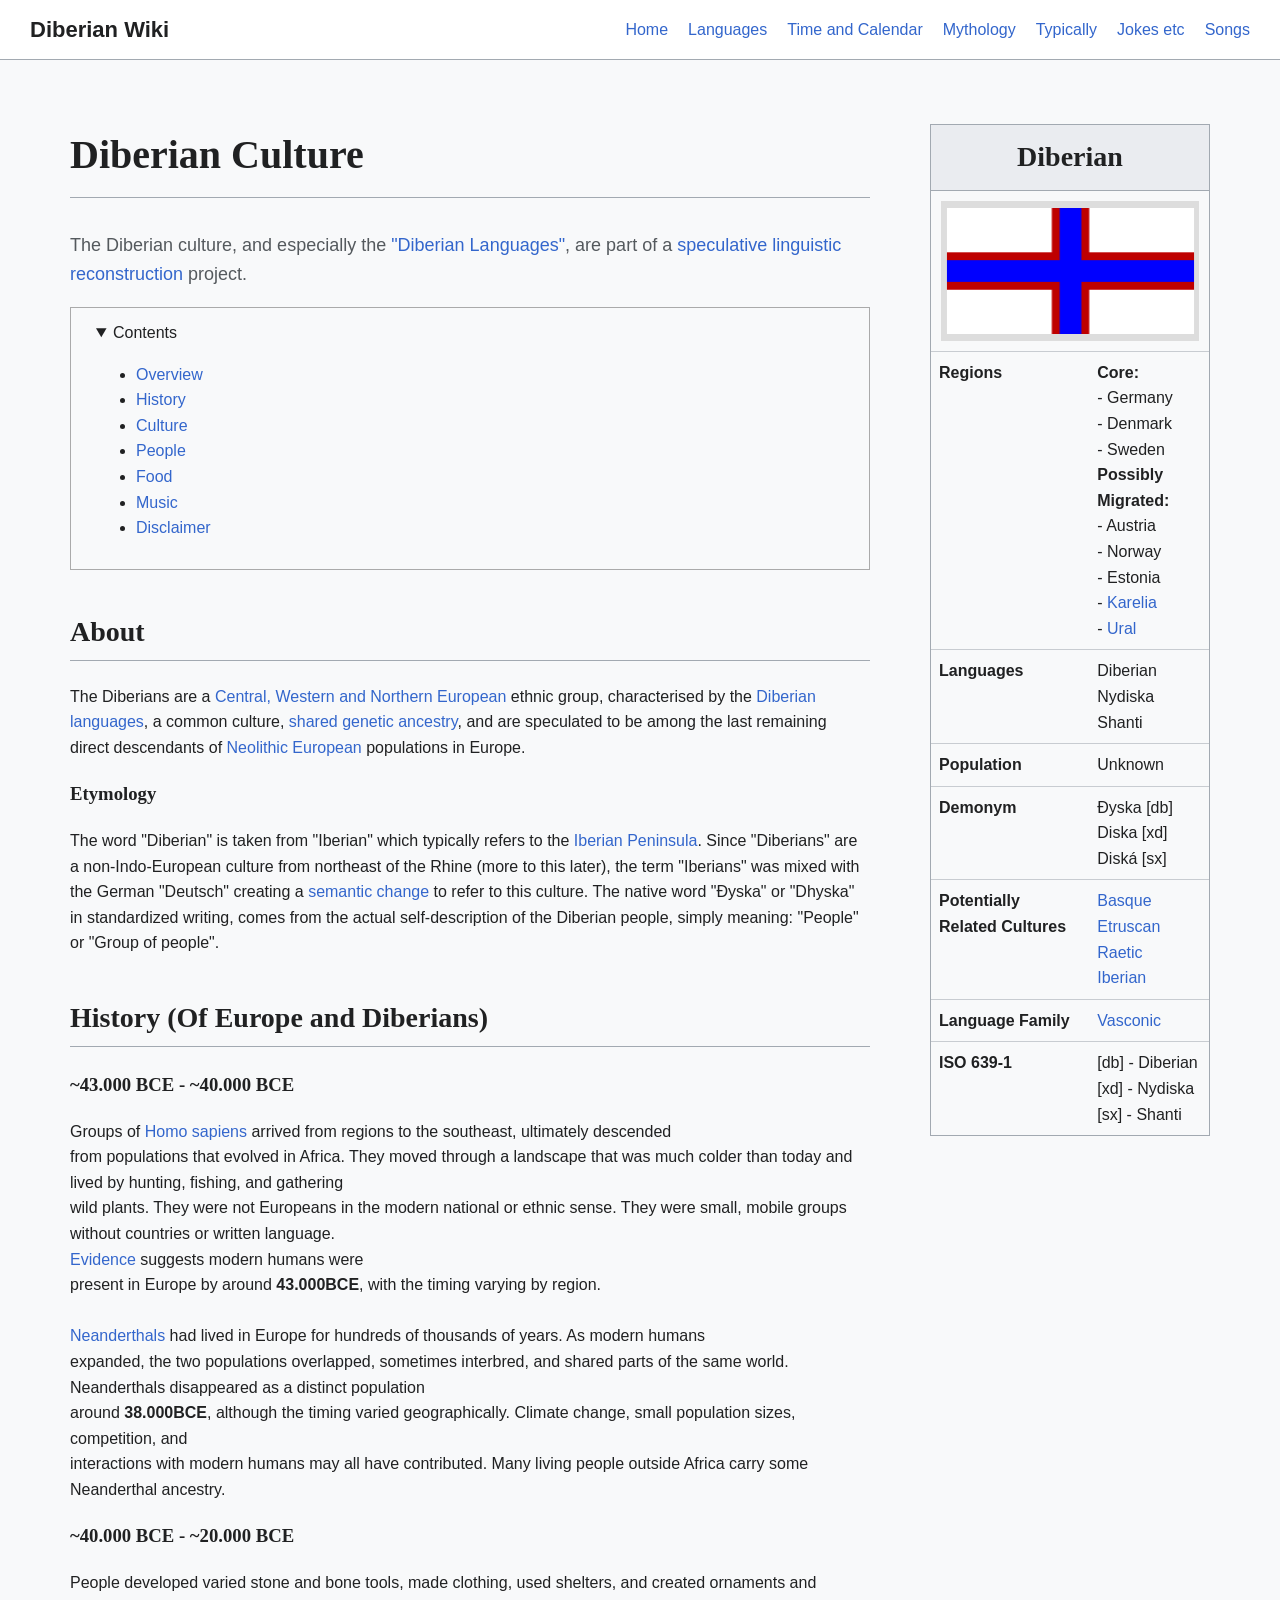
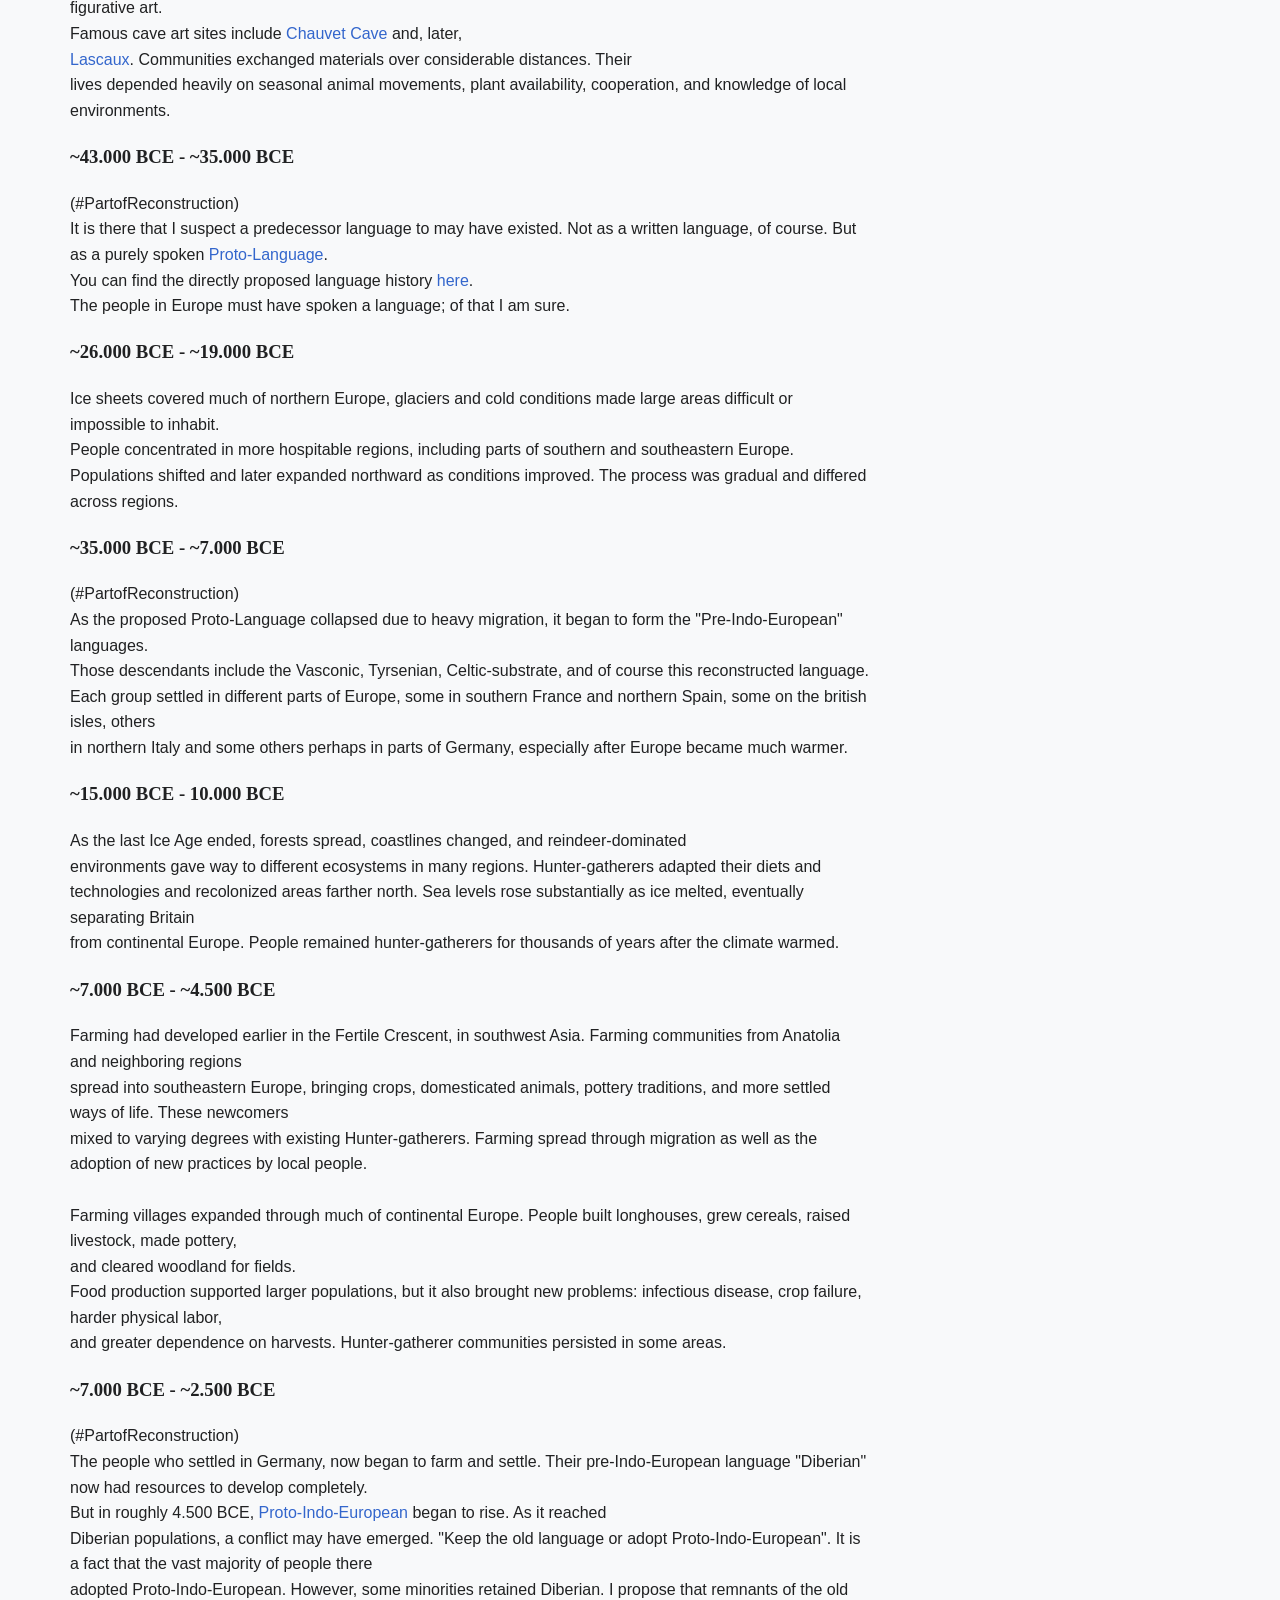
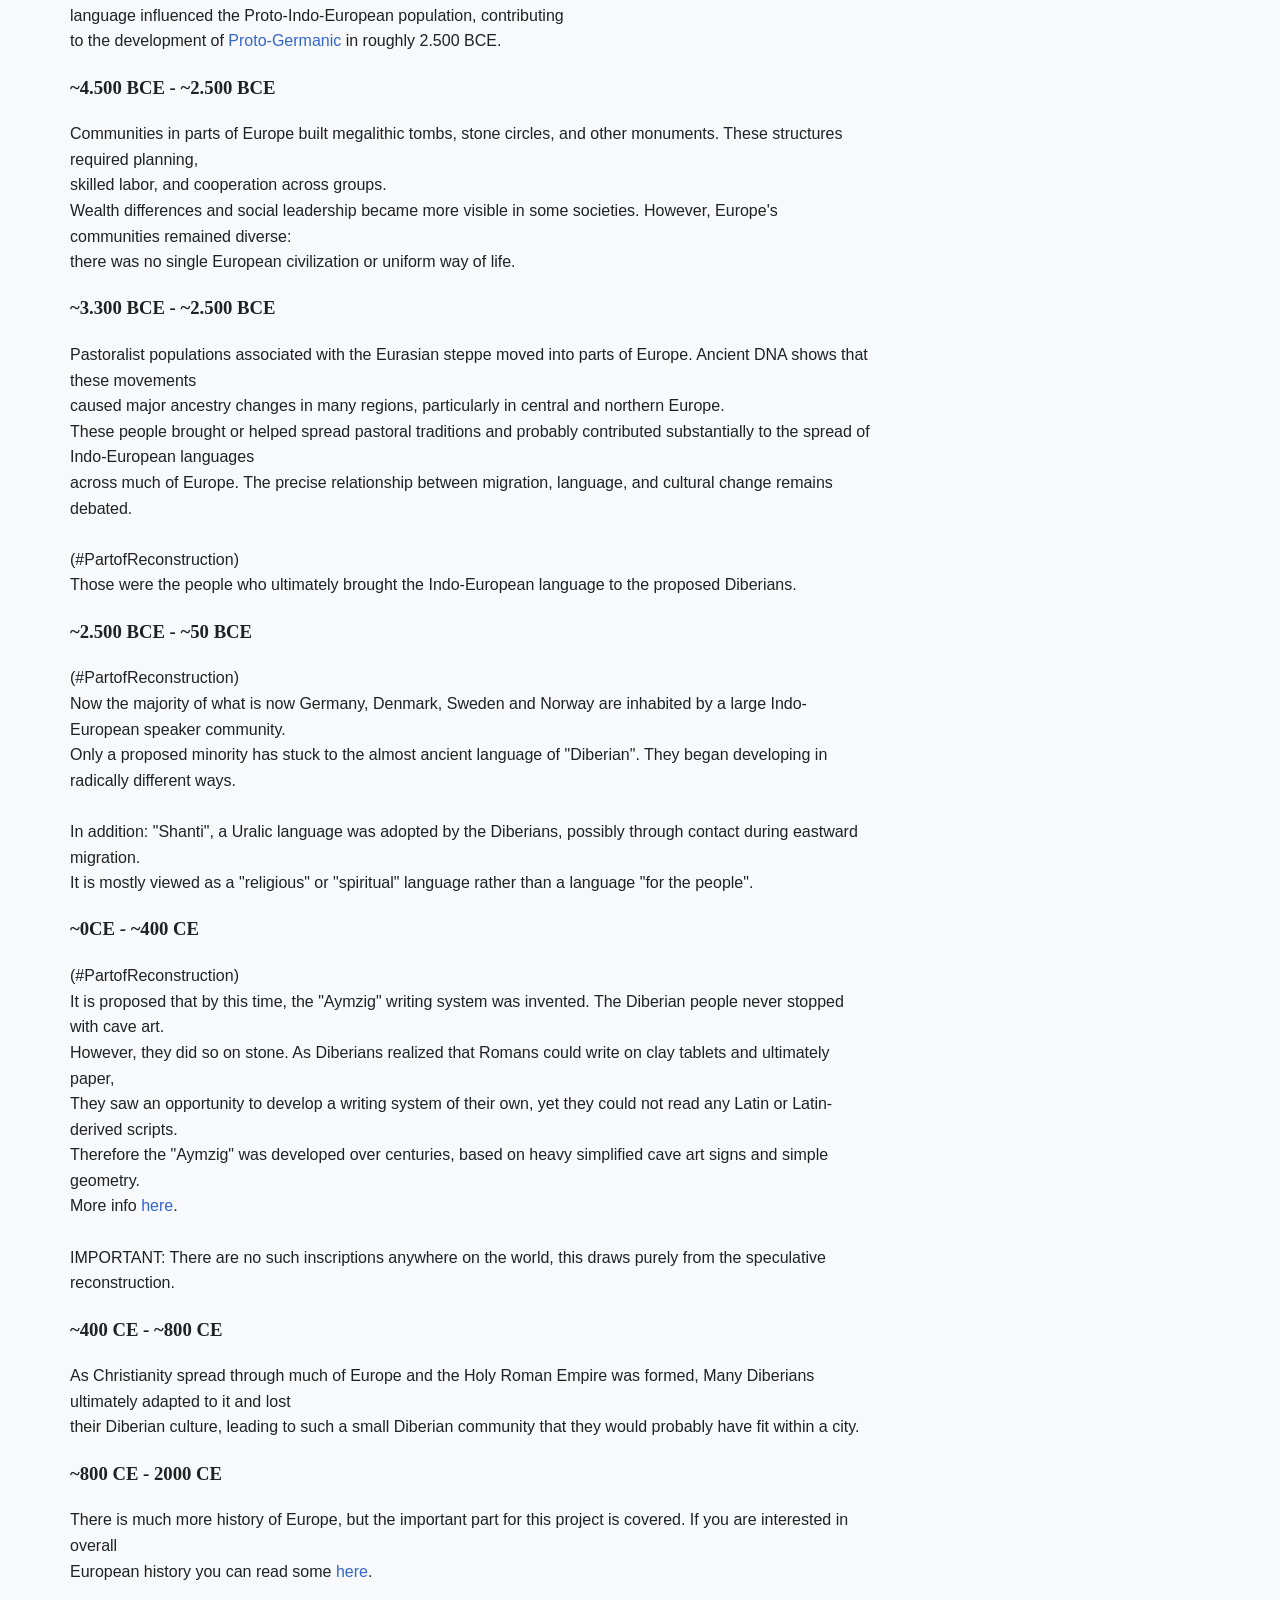
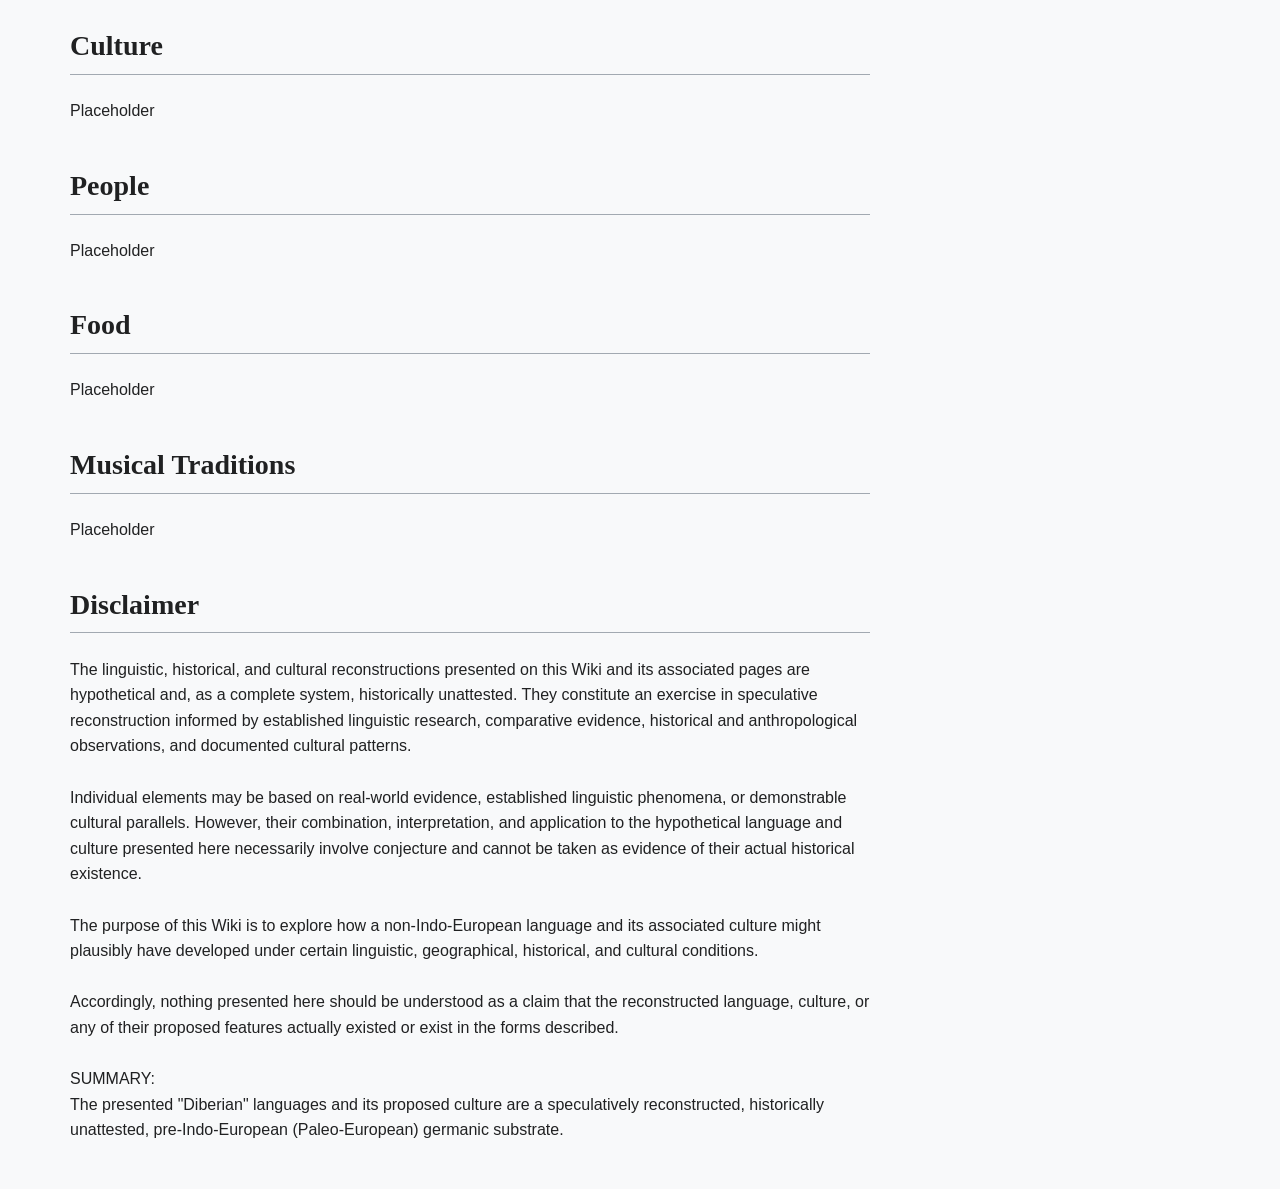
==== index.html @ 1c6b6dca "upd" ====
<!DOCTYPE html>
<html lang="en">
    <head>
        <meta charset="UTF-8"/>
        <meta name="viewport" content="width=device-width, initial-scale=1.0"/>

        <title>Diberian Culture Wiki</title>

        <link rel="stylesheet" href="index.css"/>
        <link rel="icon" href="icon.png"/>
    </head>
    <body>
        <header class="topbar">
            <div class="logo">
                Diberian Wiki
            </div>

            <nav>
                <a href="index.html">Home</a>
                <a href="languages.html">Languages</a>
                <a href="time.html">Time and Calendar</a>
                <a href="#religious">Mythology</a>
                <a href="#typically">Typically</a>
                <a href="#meme">Jokes etc</a>
                <a href="#songs">Songs</a>
            </nav>
        </header>
        <div class="layout">
            <main class="content">
                <article>
                    <h1>Diberian Culture</h1>

                    <p class="intro">
                        The Diberian culture, and especially the <a href="languages.html" target="_blank">"Diberian Languages"</a>, are part of a
                        <a href="https://en.wiktionary.org/wiki/speculative" target="_blank">speculative</a> <a href="https://en.wikipedia.org/wiki/Linguistic_reconstruction" target="_blank">linguistic reconstruction</a>
                        project.
                    </p>

                    <details open>
                        <summary>Contents</summary>

                        <ul>
                            <li><a href="#overview">Overview</a></li>
                            <li><a href="#history">History</a></li>
                            <li><a href="#cultural">Culture</a></li>
                            <li><a href="#people">People</a></li>
                            <li><a href="#food">Food</a></li>
                            <li><a href="#music">Music</a></li>
                            <li><a href="#disclaimer">Disclaimer</a></li>
                        </ul>
                    </details>

                    <section id="overview">
                        <h2>About</h2>

                        <p>
                            The Diberians are a <a href="https://en.wikipedia.org/wiki/Regions_of_Europe" target="_blank">Central, Western and Northern European</a> ethnic group, characterised by the
                            <a href="languages.html" target="_blank">Diberian languages</a>, a common culture, <a href="https://en.wikipedia.org/wiki/Genetic_genealogy" target="_blank">shared genetic ancestry</a>, and
                            are speculated to be among the last remaining direct descendants of <a href="https://en.wikipedia.org/wiki/Early_European_Farmers" target="_blank">Neolithic European</a> populations
                            in Europe.
                        </p>

                        <h3>Etymology</h3>

                        <p>
                            The word "Diberian" is taken from "Iberian" which typically refers to the <a href="https://en.wikipedia.org/wiki/Iberian_Peninsula" target="_blank">Iberian Peninsula</a>.
                            Since "Diberians" are a non-Indo-European culture from northeast of the Rhine (more to this later), the term "Iberians" was mixed with the German "Deutsch"
                            creating a <a href="https://en.wikipedia.org/wiki/Semantic_change" target="_blank">semantic change</a> to refer to this culture.
                            The native word "Ðyska" or "Dhyska" in standardized writing, comes from the actual self-description of the Diberian people,
                            simply meaning: "People" or "Group of people".
                        </p>
                    </section>

                    <section id="history">
                        <h2>History (Of Europe and Diberians)</h2>

                        <h3>~43.000 BCE - ~40.000 BCE</h3>

                        <p>
                            Groups of <a href="https://en.wikipedia.org/wiki/Human" target="_blank">Homo sapiens</a> arrived from regions to the southeast, ultimately descended<br>
                            from populations that evolved in Africa. They moved through a landscape that was much colder than today and lived by hunting, fishing, and gathering<br>
                            wild plants. They were not Europeans in the modern national or ethnic sense. They were small, mobile groups without countries or written language.<br>
                            <a href="https://www.nhm.ac.uk/discover/when-how-did-modern-humans-homo-sapiens-spread-out-of-africa.html" target="_blank">Evidence</a> suggests modern humans were<br>
                            present in Europe by around <strong>43.000BCE</strong>, with the timing varying by region.<br><br>

                            <a href="https://en.wikipedia.org/wiki/Neanderthal" target="_blank">Neanderthals</a> had lived in Europe for hundreds of thousands of years. As modern humans<br>
                            expanded, the two populations overlapped, sometimes interbred, and shared parts of the same world. Neanderthals disappeared as a distinct population<br>
                            around <strong>38.000BCE</strong>, although the timing varied geographically. Climate change, small population sizes, competition, and<br>
                            interactions with modern humans may all have contributed. Many living people outside Africa carry some Neanderthal ancestry.
                        </p>

                        <h3>~40.000 BCE - ~20.000 BCE</h3>

                        <p>
                            People developed varied stone and bone tools, made clothing, used shelters, and created ornaments and figurative art.<br>
                            Famous cave art sites include <a href="https://en.wikipedia.org/wiki/Chauvet_Cave" target="_blank">Chauvet Cave</a> and, later,<br>
                            <a href="https://en.wikipedia.org/wiki/Lascaux" target="_blank">Lascaux</a>. Communities exchanged materials over considerable distances. Their<br>
                            lives depended heavily on seasonal animal movements, plant availability, cooperation, and knowledge of local environments.
                        </p>

                        <h3>~43.000 BCE - ~35.000 BCE</h3>

                        <p>
                            (#PartofReconstruction)<br>
                            It is there that I suspect a predecessor language to may have existed. Not as a written language, of course. But as a purely spoken <a href="https://en.wikipedia.org/wiki/Proto-language" target="_blank">Proto-Language</a>.<br>
                            You can find the directly proposed language history <a href="languages.html">here</a>.<br>
                            The people in Europe must have spoken a language; of that I am sure.
                        </p>

                        <h3>~26.000 BCE - ~19.000 BCE</h3>

                        <p>
                            Ice sheets covered much of northern Europe, glaciers and cold conditions made large areas difficult or impossible to inhabit.<br>
                            People concentrated in more hospitable regions, including parts of southern and southeastern Europe.<br>
                            Populations shifted and later expanded northward as conditions improved. The process was gradual and differed across regions.
                        </p>

                        <h3>~35.000 BCE - ~7.000 BCE</h3>

                        <p>
                            (#PartofReconstruction)<br>
                            As the proposed Proto-Language collapsed due to heavy migration, it began to form the "Pre-Indo-European" languages.<br>
                            Those descendants include the Vasconic, Tyrsenian, Celtic-substrate, and of course this reconstructed language.<br>
                            Each group settled in different parts of Europe, some in southern France and northern Spain, some on the british isles, others<br>
                            in northern Italy and some others perhaps in parts of Germany, especially after Europe became much warmer.
                        </p>

                        <h3>~15.000 BCE - 10.000 BCE</h3>

                        <p>
                            As the last Ice Age ended, forests spread, coastlines changed, and reindeer-dominated<br>
                            environments gave way to different ecosystems in many regions. Hunter-gatherers adapted their diets and<br>
                            technologies and recolonized areas farther north. Sea levels rose substantially as ice melted, eventually separating Britain<br>
                            from continental Europe. People remained hunter-gatherers for thousands of years after the climate warmed.
                        </p>

                        <h3>~7.000 BCE - ~4.500 BCE</h3>

                        <p>
                            Farming had developed earlier in the Fertile Crescent, in southwest Asia. Farming communities from Anatolia and neighboring regions<br>
                            spread into southeastern Europe, bringing crops, domesticated animals, pottery traditions, and more settled ways of life. These newcomers<br>
                            mixed to varying degrees with existing Hunter-gatherers. Farming spread through migration as well as the adoption of new practices by local people.<br><br>

                            Farming villages expanded through much of continental Europe. People built longhouses, grew cereals, raised livestock, made pottery,<br>
                            and cleared woodland for fields.<br>
                            Food production supported larger populations, but it also brought new problems: infectious disease, crop failure, harder physical labor,<br>
                            and greater dependence on harvests. Hunter-gatherer communities persisted in some areas.
                        </p>

                        <h3>~7.000 BCE - ~2.500 BCE</h3>

                        <p>
                            (#PartofReconstruction)<br>
                            The people who settled in Germany, now began to farm and settle. Their pre-Indo-European language "Diberian" now had resources to develop completely.<br>
                            But in roughly 4.500 BCE, <a href="https://en.wikipedia.org/wiki/Proto-Indo-European_language" target="_blank">Proto-Indo-European</a> began to rise. As it reached<br>
                            Diberian populations, a conflict may have emerged. "Keep the old language or adopt Proto-Indo-European". It is a fact that the vast majority of people there<br>
                            adopted Proto-Indo-European. However, some minorities retained Diberian. I propose that remnants of the old language influenced the Proto-Indo-European population, contributing<br>
                            to the development of <a href="https://en.wikipedia.org/wiki/Proto-Germanic_language" target="_blank">Proto-Germanic</a> in roughly 2.500 BCE.
                        </p>

                        <h3>~4.500 BCE - ~2.500 BCE</h3>

                        <p>
                            Communities in parts of Europe built megalithic tombs, stone circles, and other monuments. These structures required planning,<br>
                            skilled labor, and cooperation across groups.<br>
                            Wealth differences and social leadership became more visible in some societies. However, Europe's communities remained diverse:<br>
                            there was no single European civilization or uniform way of life.
                        </p>

                        <h3>~3.300 BCE - ~2.500 BCE</h3>

                        <p>
                            Pastoralist populations associated with the Eurasian steppe moved into parts of Europe. Ancient DNA shows that these movements<br>
                            caused major ancestry changes in many regions, particularly in central and northern Europe.<br>
                            These people brought or helped spread pastoral traditions and probably contributed substantially to the spread of Indo-European languages<br>
                            across much of Europe. The precise relationship between migration, language, and cultural change remains debated.<br><br>

                            (#PartofReconstruction)<br>
                            Those were the people who ultimately brought the Indo-European language to the proposed Diberians.
                        </p>

                        <h3>~2.500 BCE - ~50 BCE</h3>

                        <p>
                            (#PartofReconstruction)<br>
                            Now the majority of what is now Germany, Denmark, Sweden and Norway are inhabited by a large Indo-European speaker community.<br>
                            Only a proposed minority has stuck to the almost ancient language of "Diberian". They began developing in radically different ways.<br><br>

                            In addition: "Shanti", a Uralic language was adopted by the Diberians, possibly through contact during eastward migration.<br>
                            It is mostly viewed as a "religious" or "spiritual" language rather than a language "for the people".
                        </p>

                        <h3>~0CE - ~400 CE</h3>

                        <p>
                            (#PartofReconstruction)<br>
                            It is proposed that by this time, the "Aymzig" writing system was invented. The Diberian people never stopped with cave art.<br>
                            However, they did so on stone. As Diberians realized that Romans could write on clay tablets and ultimately paper,<br>
                            They saw an opportunity to develop a writing system of their own, yet they could not read any Latin or Latin-derived scripts.<br>
                            Therefore the "Aymzig" was developed over centuries, based on heavy simplified cave art signs and simple geometry.<br>
                            More info <a href="languages.html">here</a>.<br><br>

                            IMPORTANT: There are no such inscriptions anywhere on the world, this draws purely from the speculative reconstruction.
                        </p>

                        <h3>~400 CE - ~800 CE</h3>

                        <p>
                            As Christianity spread through much of Europe and the Holy Roman Empire was formed, Many Diberians ultimately adapted to it and lost<br>
                            their Diberian culture, leading to such a small Diberian community that they would probably have fit within a city.
                        </p>

                        <h3>~800 CE - 2000 CE</h3>

                        <p>
                            There is much more history of Europe, but the important part for this project is covered. If you are interested in overall<br>
                            European history you can read some <a href="https://en.wikipedia.org/wiki/History_of_Europe" target="_blank">here</a>.
                        </p>
                    </section>

                    <section id="cultural">
                        <h2>Culture</h2> <!--Explaining non-IE things-->

                        <p>
                            Placeholder
                        </p>
                    </section>

                    <section id="people">
                        <h2>People</h2>

                        <p>
                            Placeholder <!--reference typically here. like clothing and stuff of course mythology too-->
                        </p>
                    </section>

                    <section id="food">
                        <h2>Food</h2>

                        <p>
                            Placeholder
                        </p>
                    </section>

                    <section id="music">
                        <h2>Musical Traditions</h2>

                        <p>
                            Placeholder
                        </p>
                    </section>

                    <section id="disclaimer">
                        <h2>Disclaimer</h2>

                        <p>
                            The linguistic, historical, and cultural reconstructions presented on this Wiki
                            and its associated pages are hypothetical and, as a complete system, historically unattested. 
                            They constitute an exercise in speculative reconstruction informed by established linguistic research, 
                            comparative evidence, historical and anthropological observations, and documented cultural patterns.<br><br>

                            Individual elements may be based on real-world evidence, established linguistic phenomena, or demonstrable cultural parallels. 
                            However, their combination, interpretation, and application to the hypothetical language and culture presented here necessarily 
                            involve conjecture and cannot be taken as evidence of their actual historical existence.<br><br>

                            The purpose of this Wiki is to explore how a non-Indo-European language and its associated culture might plausibly have developed 
                            under certain linguistic, geographical, historical, and cultural conditions.<br><br>

                            Accordingly, nothing presented here should be understood as a claim that the reconstructed language, culture, or any of their proposed 
                            features actually existed or exist in the forms described.<br><br>

                            SUMMARY:<br>
                            The presented "Diberian" languages and its proposed culture are a speculatively reconstructed, historically unattested,
                            pre-Indo-European (Paleo-European) germanic substrate.
                        </p>
                    </section>
                </article>
            </main>

            <aside class="infobox">
                <h2>Diberian</h2>

                <div class="flag-image">
                    <img id="flag" src="Diber_unedited2.png"/>
                </div>

                <table>
                    <tr>
                        <td><strong>Regions</strong></td>
                        <td><strong>Core:</strong><br>- Germany<br>- Denmark<br>- Sweden<br><strong>Possibly Migrated:</strong><br>- Austria<br>- Norway<br>- Estonia<br>- <a href="https://en.wikipedia.org/wiki/Karelia" target="_blank">Karelia</a><br>- <a href="https://en.wikipedia.org/wiki/Ural_Mountains" target="_blank">Ural</a></td>
                    </tr>

                    <tr>
                        <td><strong>Languages</strong></td>
                        <td>Diberian<br>Nydiska<br>Shanti</td>
                    </tr>

                    <tr>
                        <td><strong>Population</strong></td>
                        <td>Unknown</td>
                    </tr>

                    <tr>
                        <td><strong>Demonym</strong></td>
                        <td>Ðyska [db]<br>Diska [xd]<br>Diská [sx]</td>
                    </tr>

                    <tr>
                        <td><strong>Potentially Related Cultures</strong></td>
                        <td><a href="https://en.wikipedia.org/wiki/Basques" target="_blank">Basque</a><br><a href="https://en.wikipedia.org/wiki/Etruscan_civilization" target="_blank">Etruscan</a><br><a href="https://en.wikipedia.org/wiki/Rhaetic" target="_blank">Raetic</a><br><a href="https://en.wikipedia.org/wiki/Iberians" target="_blank">Iberian</a></td>
                    </tr>

                    <tr>
                        <td><strong>Language Family</strong></td>
                        <td><a href="https://en.wikipedia.org/wiki/Vasconic_languages" target="_blank">Vasconic</a></td>
                    </tr>

                    <tr>
                        <td><strong>ISO 639-1</strong></td>
                        <td>[db] - Diberian<br>[xd] - Nydiska<br>[sx] - Shanti</td>
                    </tr>
                </table>
            </aside>
        </div>

        <script src="index.js"></script>
        <script>
            const topbar = document.querySelector('.topbar');
            let lastScrollY = window.scrollY;

            window.addEventListener('scroll', () => {
                const currentScrollY = window.scrollY;

                if (currentScrollY > lastScrollY && currentScrollY > 80) {
                    topbar.classList.add('hidden');
                } else {
                    topbar.classList.remove('hidden');
                }

                lastScrollY = currentScrollY;
            }, { passive: true });
        </script>
    </body>
</html>
---- index.css ----
* {
    box-sizing: border-box;
}

body {
    margin: 0;
    font-family: Arial, Helvetica, sans-serif;
    background: #f8f9fa;
    color: #202122;
    line-height: 1.6;
}

details {
    display: table;
    border: 1px solid #aaa;
    background: #f8f9fa;
    padding: 12px 25px;
    margin-bottom: 20px;
}

.topbar {
    height: 60px;
    background: #ffffff;
    border-bottom: 1px solid #a2a9b1;

    display: flex;
    align-items: center;

    padding: 0 30px;
    gap: 30px;

    position: sticky;
    top: 0;
    z-index: 100;
    transition: transform 0.3s ease;
}

.topbar.hidden {
    transform: translateY(-100%);
}

.logo {
    font-size: 22px;
    font-weight: bold;
}

nav {
    margin-left: auto;
    display: flex;
    gap: 20px;
}

* a {
    color: #3366cc;
    text-decoration: none;
    transition: color 0.3s ease, text-decoration 0.3s ease;
}

* a:hover {
    color: #1d3b76;
    text-decoration: underline;
}

.layout {
    max-width: 1200px;
    margin: auto;

    display: grid;

    grid-template-columns: minmax(400px, 1fr) 280px;

    gap: 30px;

    padding: 30px;
}

.content {
    max-width: 800px;
}

h1 {
    font-family: Georgia, serif;

    font-size: 40px;

    border-bottom: 1px solid #a2a9b1;

    padding-bottom: 10px;
}

h2 {
    font-family: Georgia, serif;

    font-size: 28px;

    border-bottom: 1px solid #a2a9b1;

    padding-bottom: 5px;

    margin-top: 40px;
}

h3 {
    font-family: Georgia, serif;
}

.intro {
    font-size: 18px;
    color: #54595d;
}

.infobox {
    border: 1px solid #a2a9b1;

    background: #f8f9fa;

    align-self: start;

    margin-top: 34px;
}

.infobox h2 {
    margin: 0;

    padding: 10px;

    text-align: center;

    background: #eaecf0;

    border-bottom: 1px solid #a2a9b1;
}

.flag-image {
    height: 140px;

    display: flex;
    align-items: center;
    justify-content: center;

    background: #ddd;

    margin: 10px;

    color: #666;
}

.infobox table {
    width: 100%;

    border-collapse: collapse;
}

.infobox td {
    padding: 8px;

    border-top: 1px solid #c8ccd1;

    vertical-align: top;
}

#flag {
    height: 180px;

    display: flex;
    align-items: center;

    scale: 0.7;
}

@media (max-width: 900px) {
    .layout {
        width: 100%;
        grid-template-columns: minmax(0, 1fr);
        padding: 20px, 16px;
        gap: 20px;
    }

    .content {
        min-width: 0;
        width: 100%;
    }

    .infobox {
        min-width: 0;
        max-width: 100%;
    }

    .topbar {
        width: 100%;
        height: auto;
        min-height: 60px;
        padding: 10px 16px;
        gap: 12px;
        flex-wrap: wrap;
    }

    .logo {
        font-size: 18px;
        flex-shrink: 0;
    }

    nav {
        margin-left: auto;
        gap: 6px;
        flex-wrap: wrap;
        justify-content: flex-end;
        min-width: 0;
    }

    nav a {
        font-size: 14px;
        padding: 5px;
    }

    h1 {
        font-size: 32px;
        overflow-wrap: anywhere;
    }

    h2 {
        font-size: 24px;
    }
}
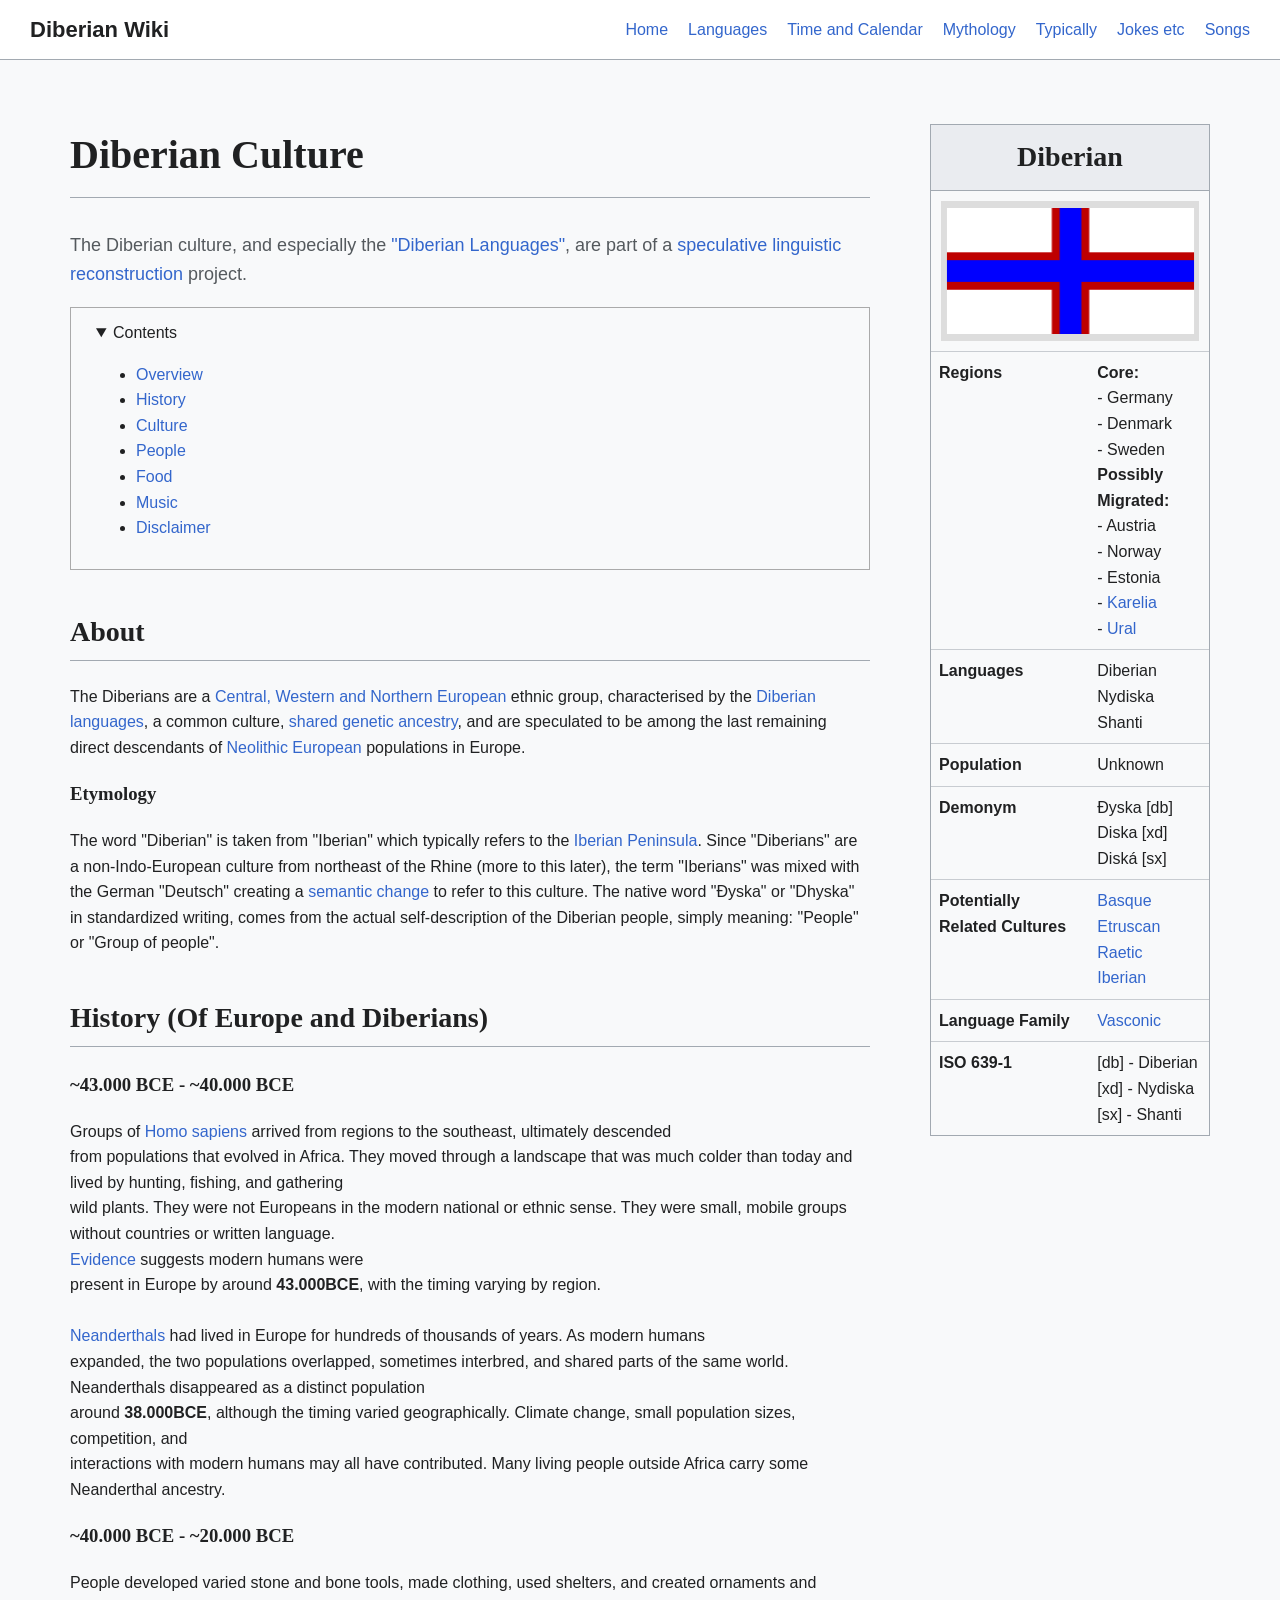
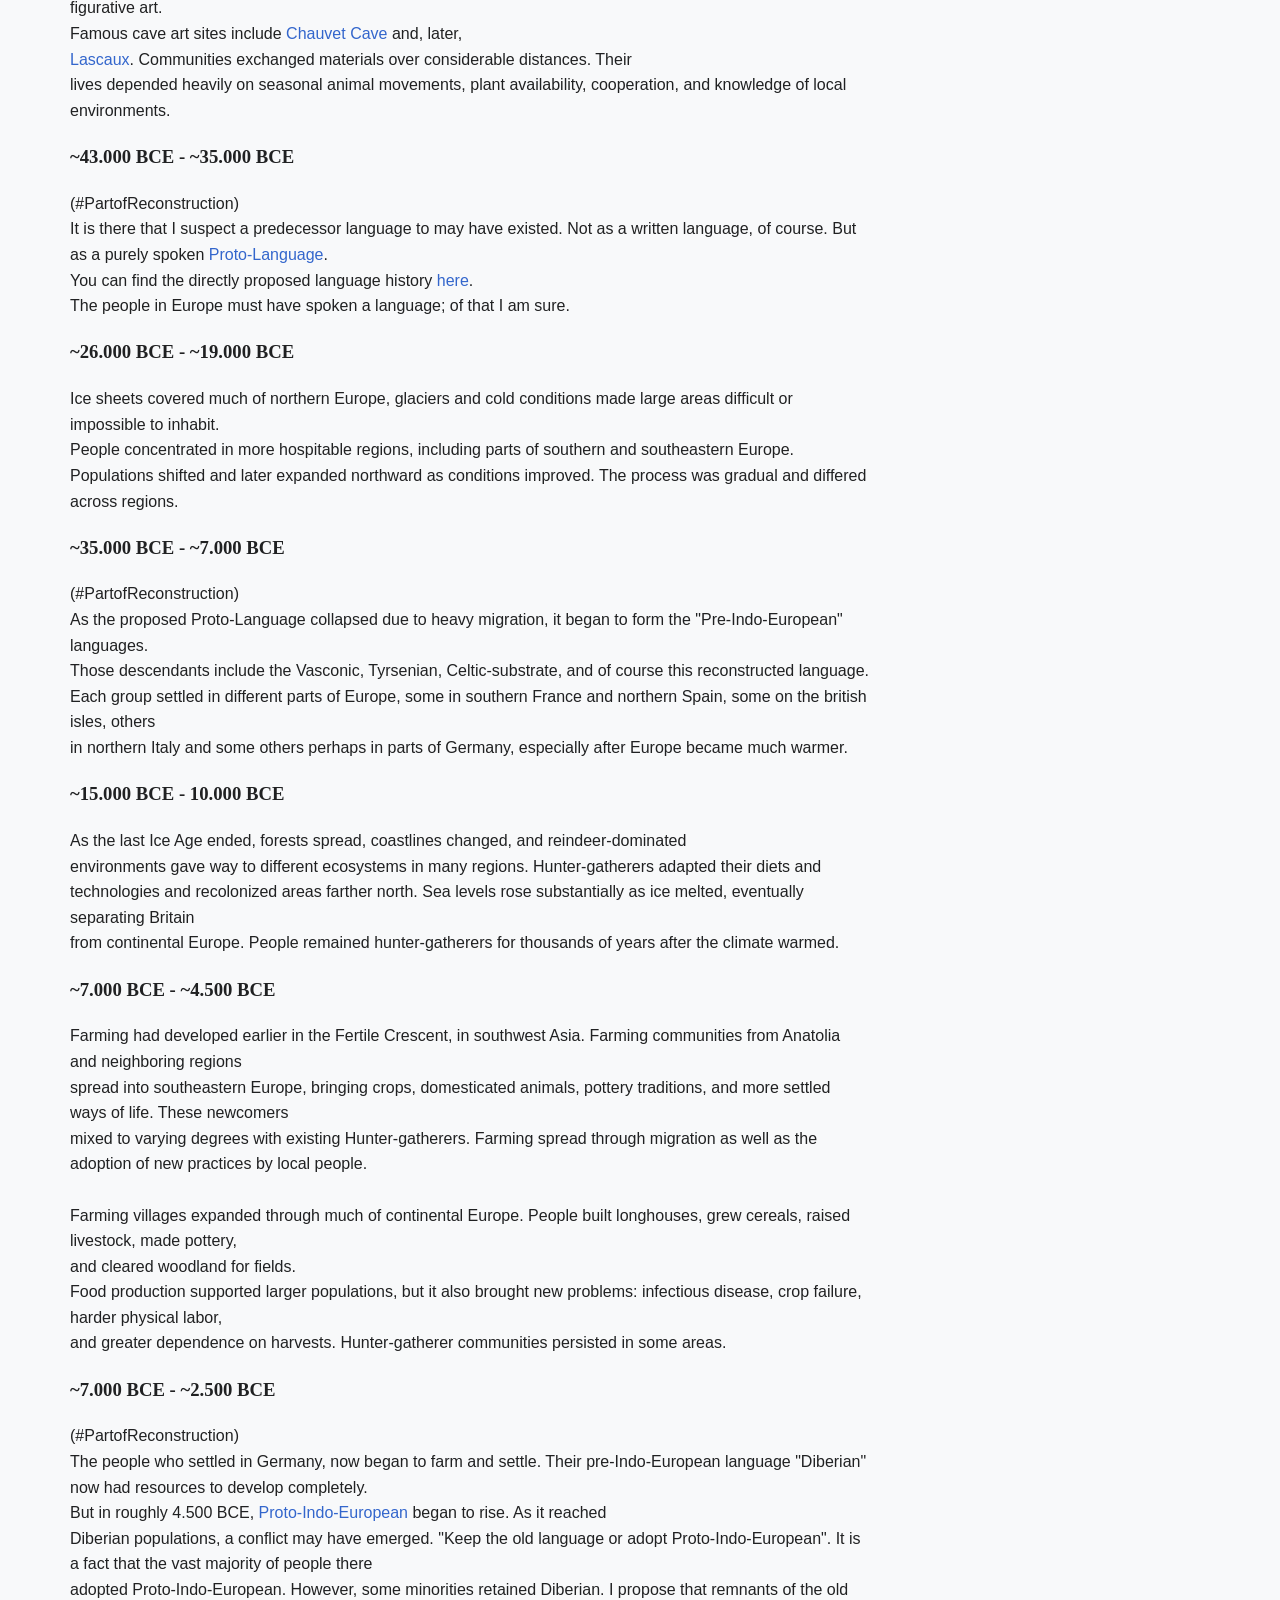
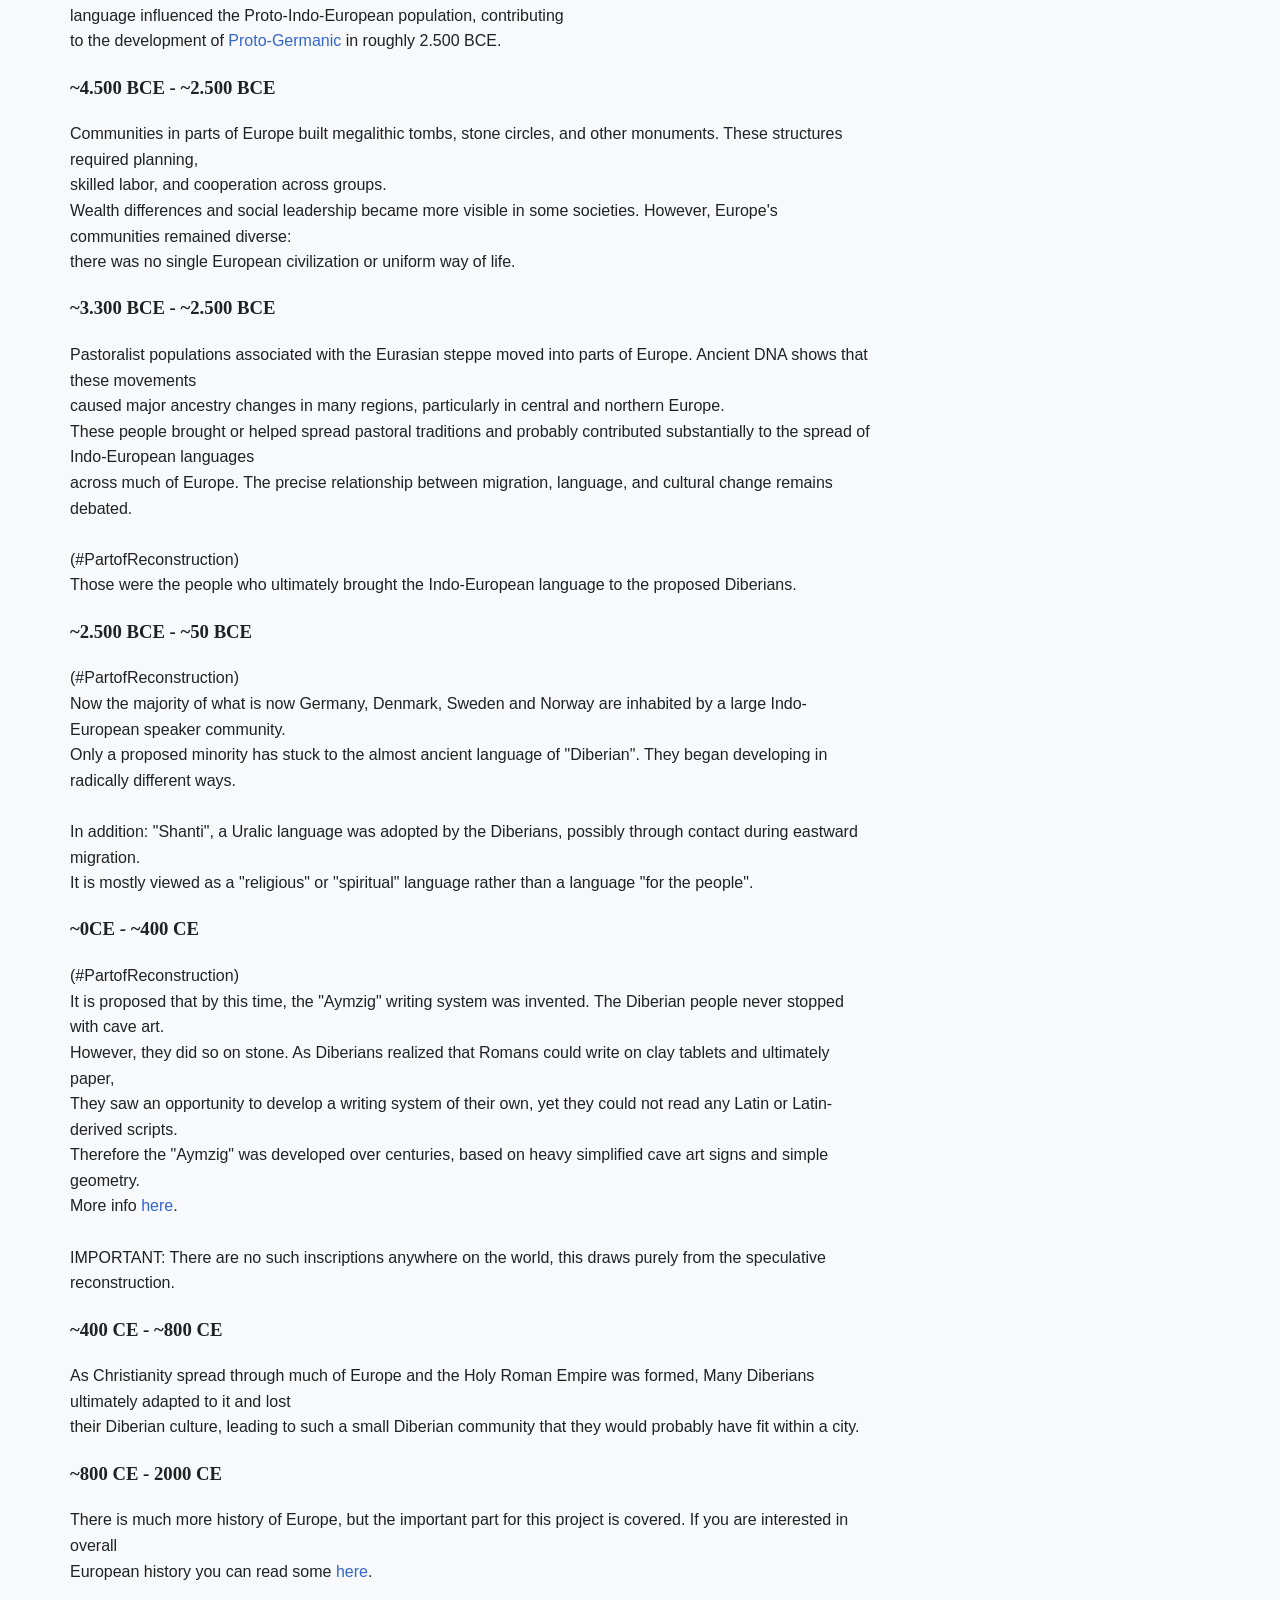
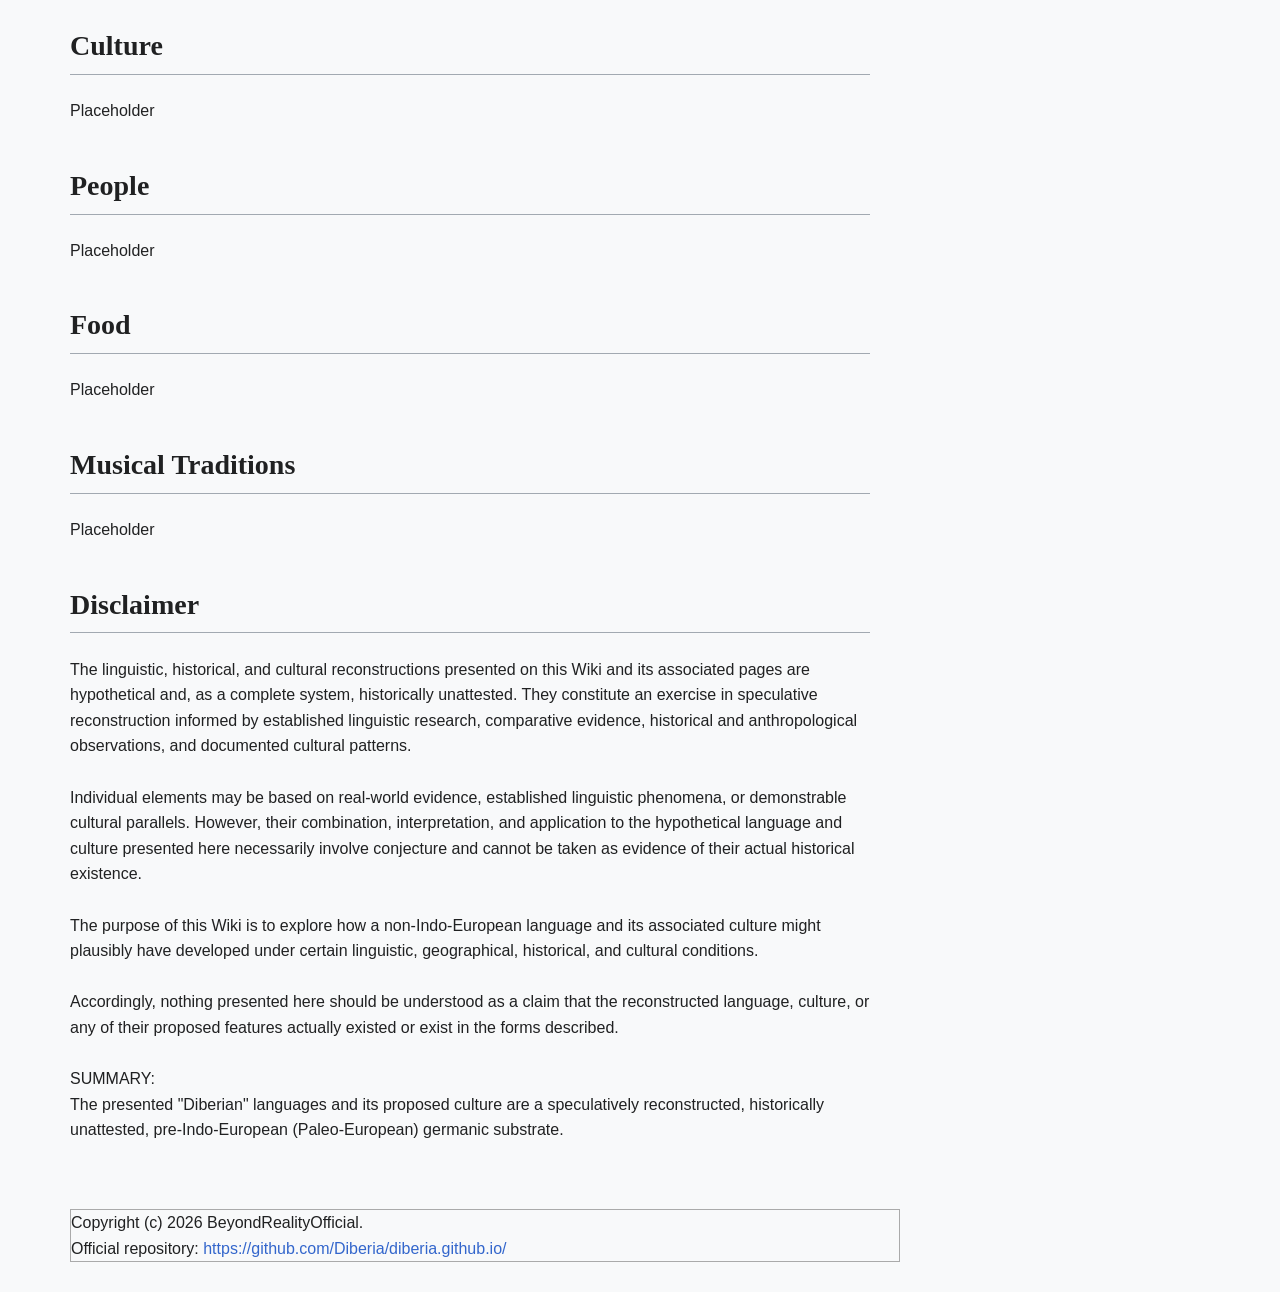
==== commit 2dfb0254: "upd" ====
--- a/index.html
+++ b/index.html
@@ -321,6 +321,11 @@
                     </tr>
                 </table>
             </aside>
+
+            <footer class="copyrightstuff">
+                Copyright (c) 2026 BeyondRealityOfficial.<br>
+                Official repository: <a href="https://github.com/Diberia/diberia.github.io/">https://github.com/Diberia/diberia.github.io/</a>
+            </footer>
         </div>
 
         <script src="index.js"></script>
--- a/index.css
+++ b/index.css
@@ -16,6 +16,13 @@
     background: #f8f9fa;
     padding: 12px 25px;
     margin-bottom: 20px;
+}
+
+.copyrightstuff {
+    display: block;
+    align-items: center;
+    margin-top: 20px;
+    border: 1px solid #aaa;
 }
 
 .topbar {
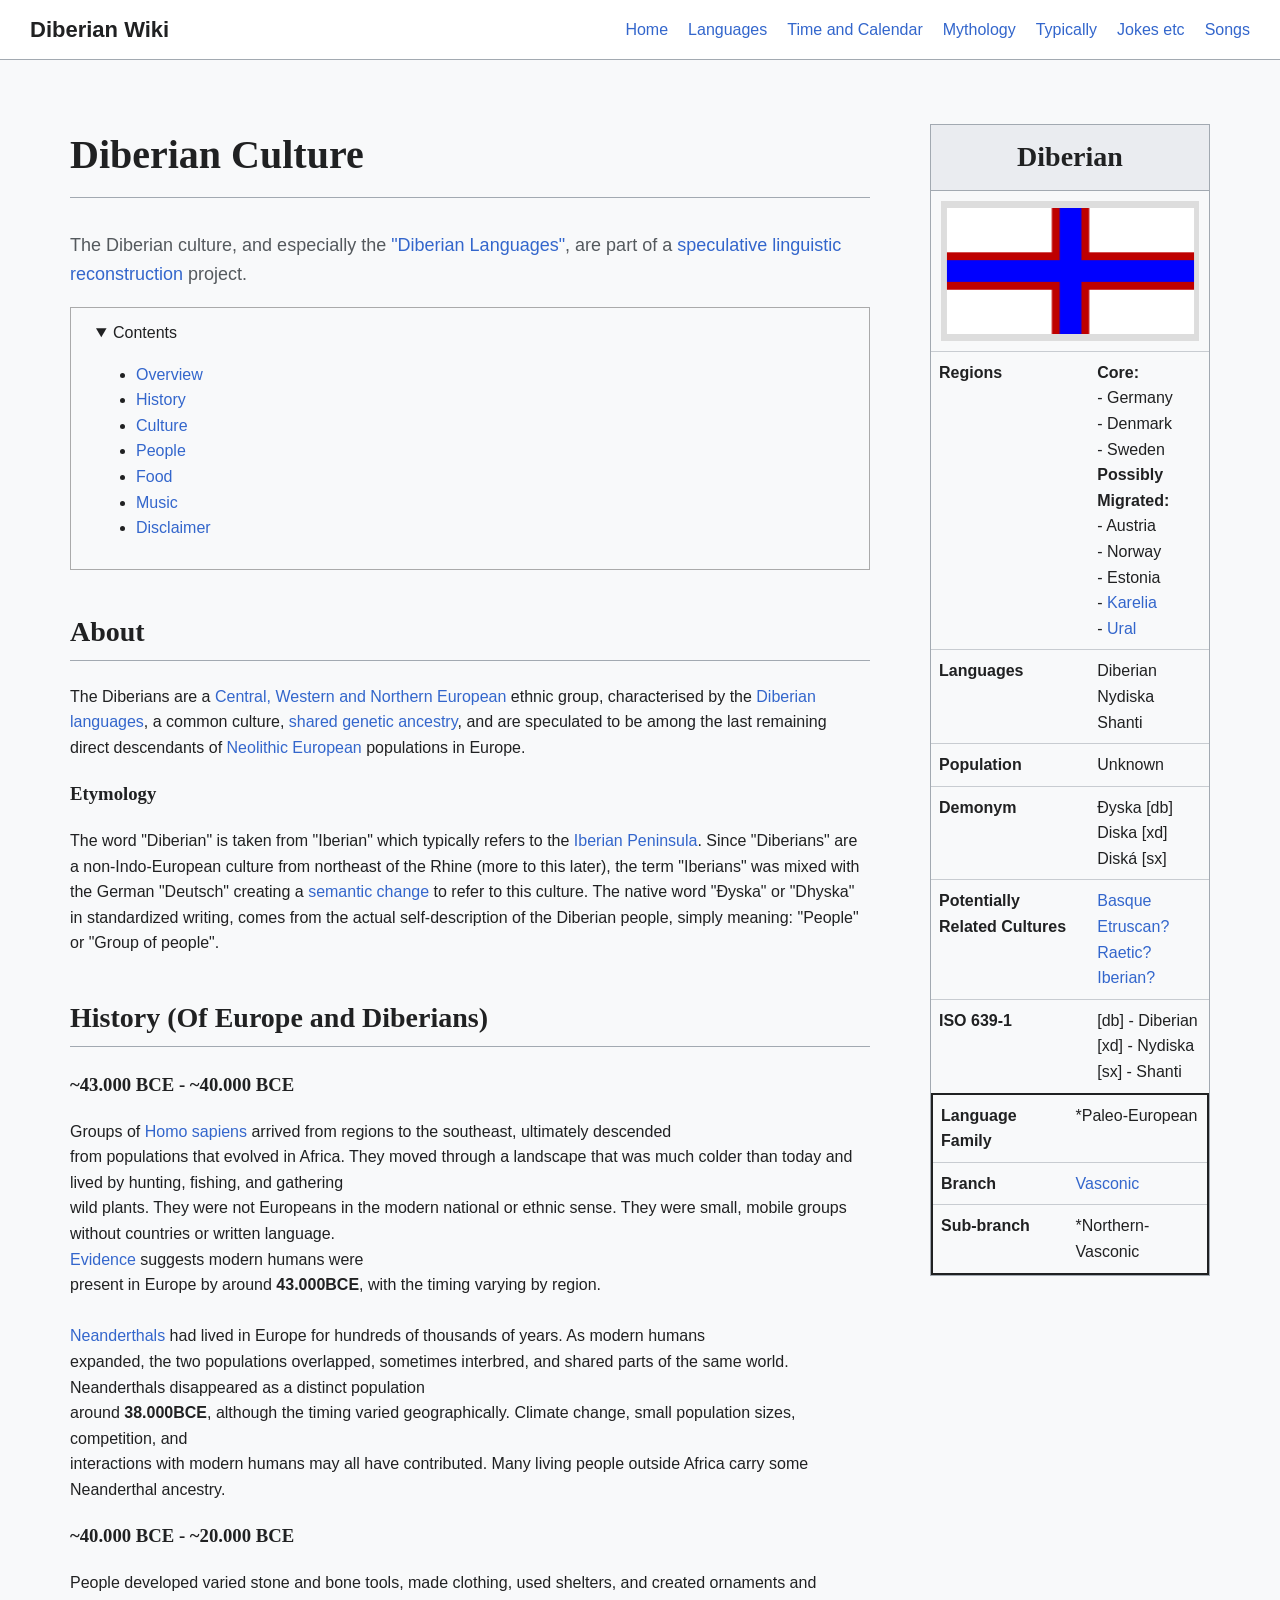
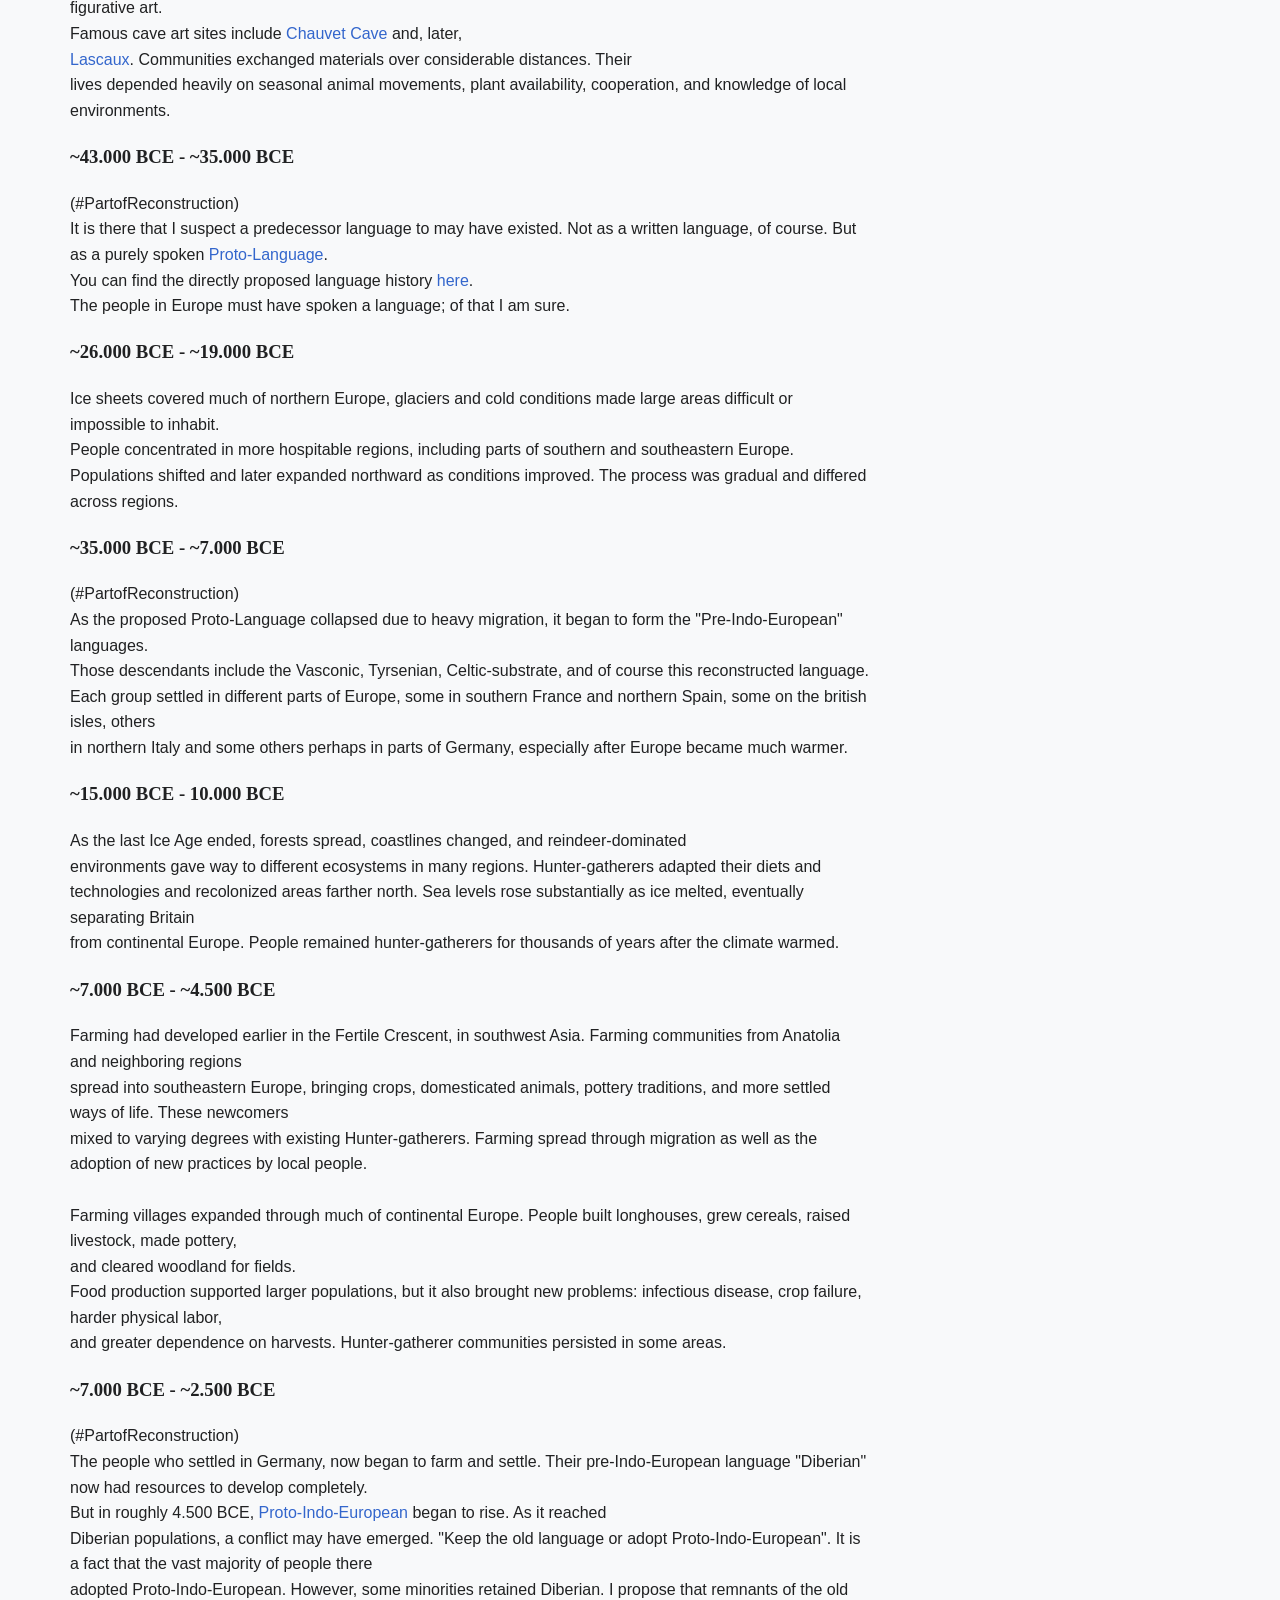
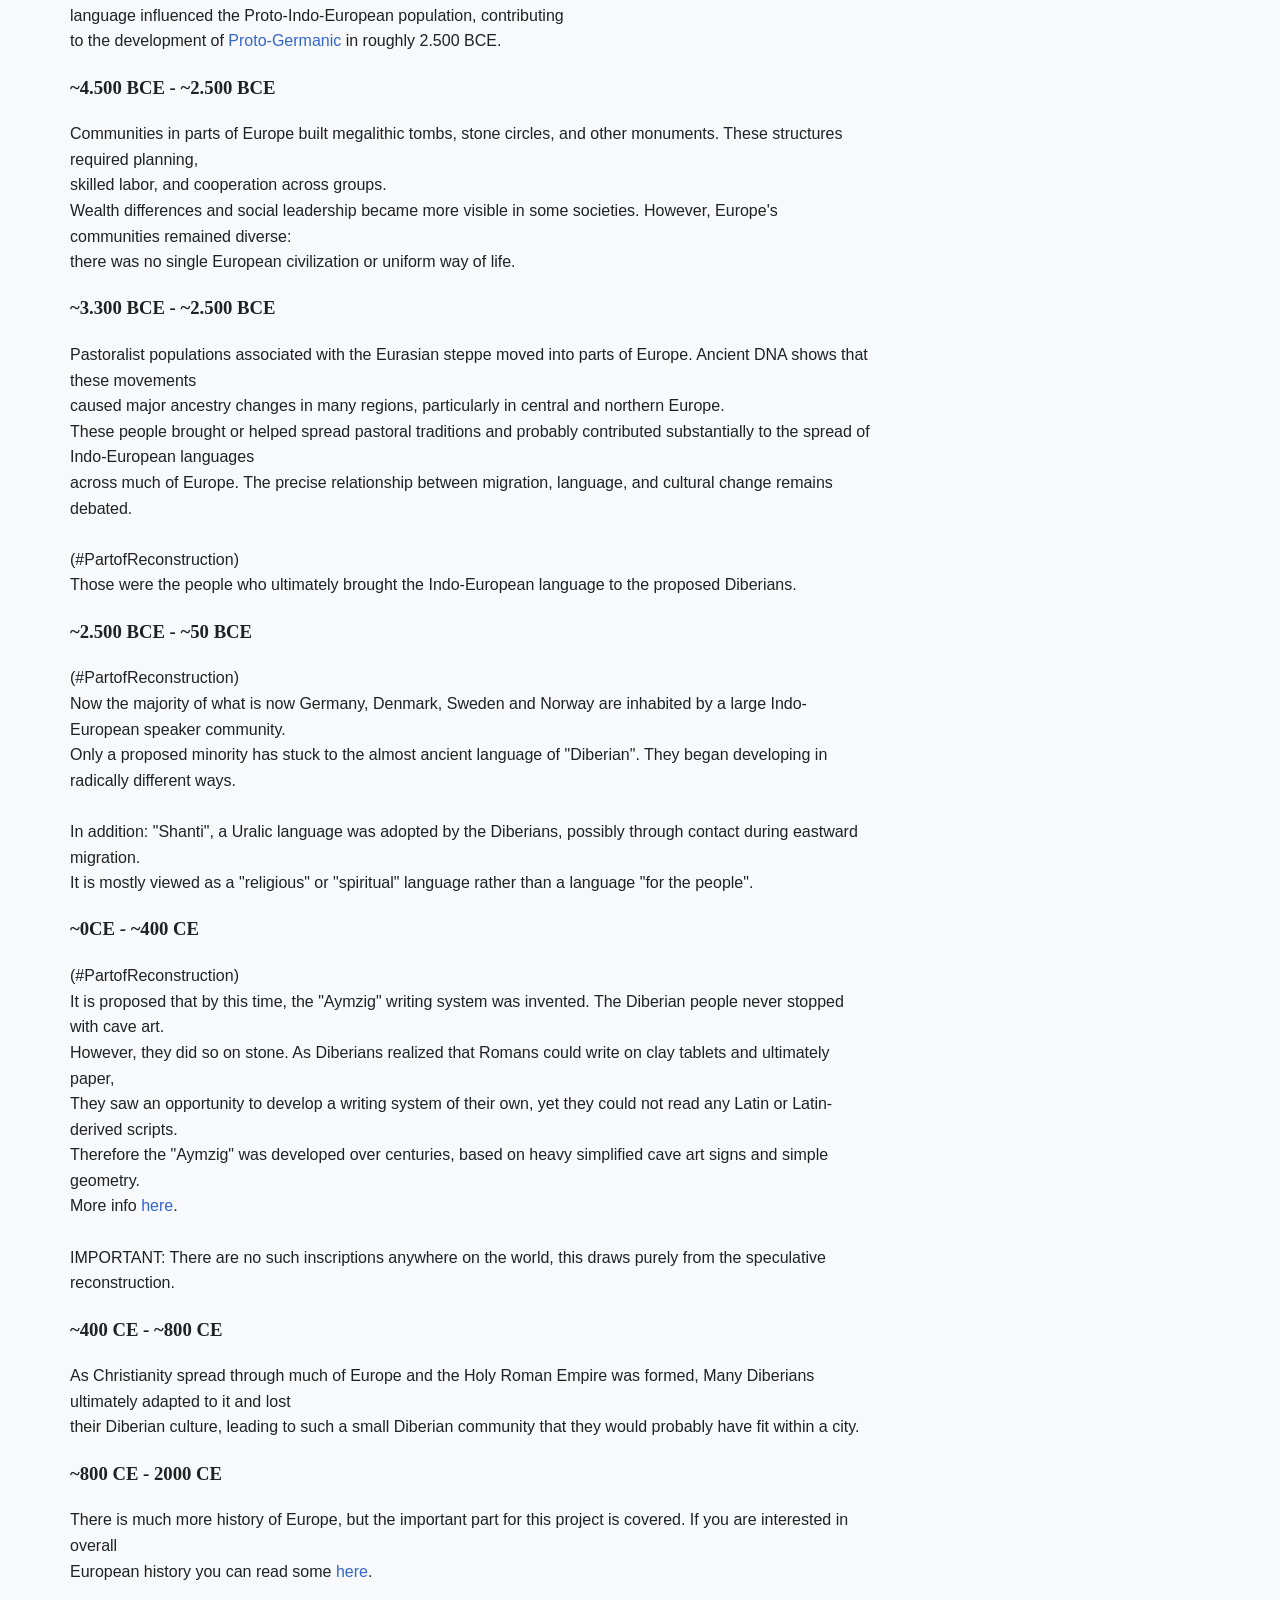
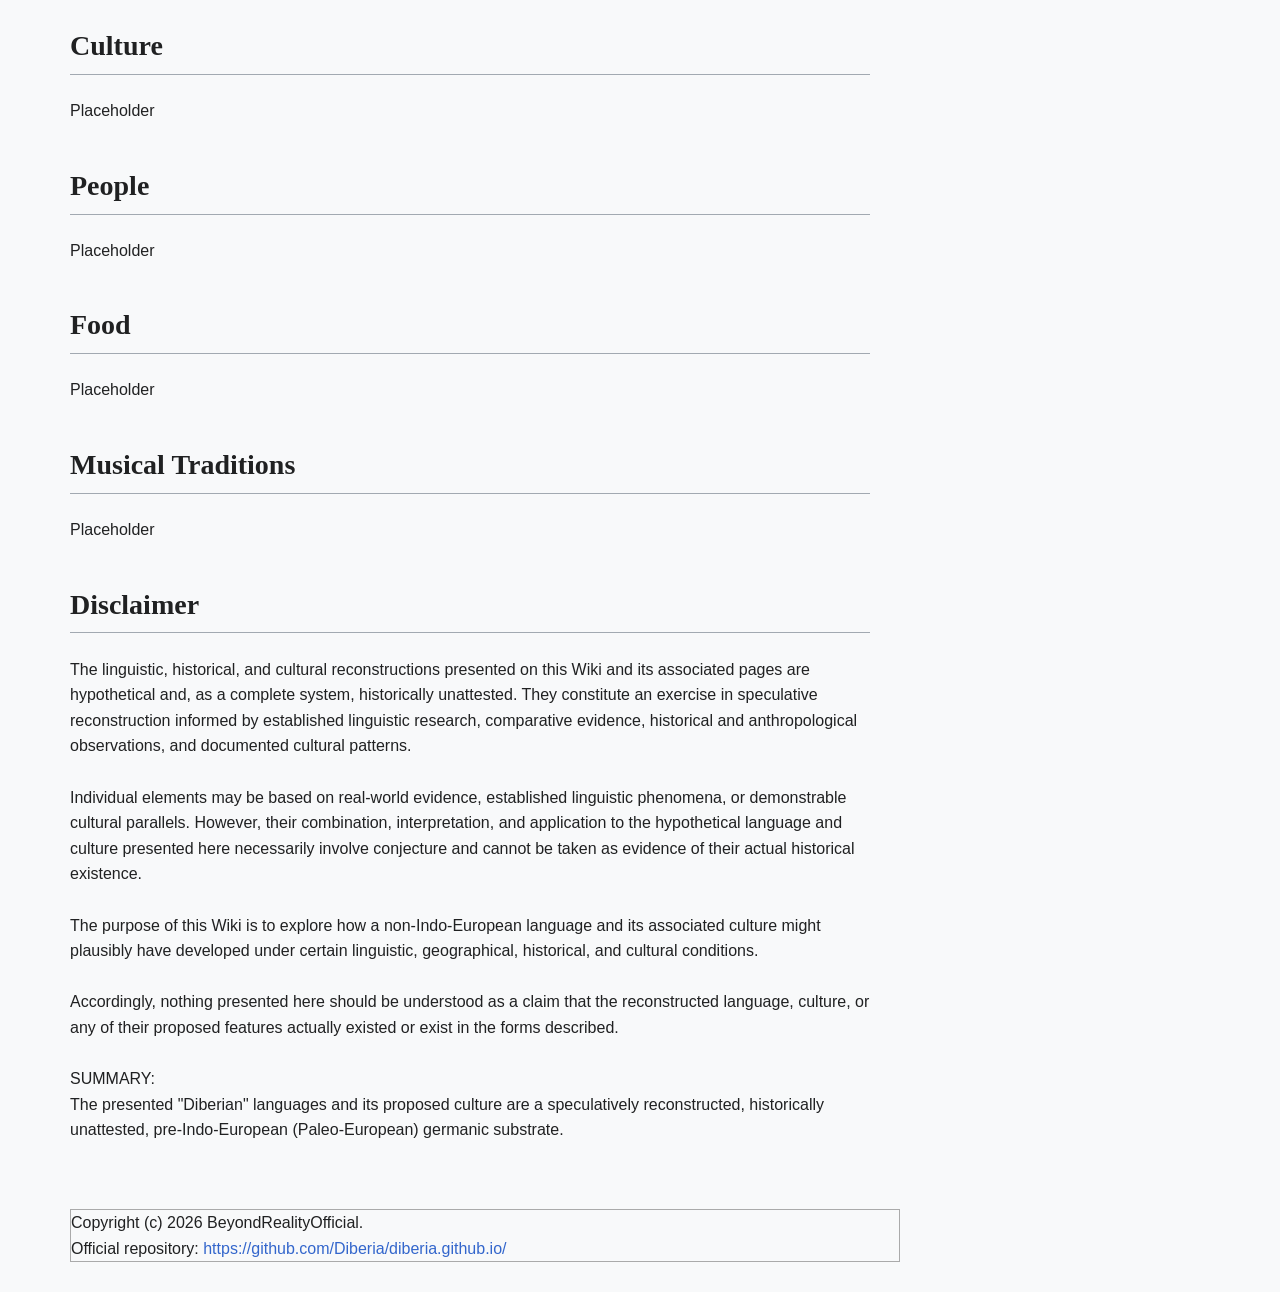
==== commit ee9b8424: "upd" ====
--- a/index.html
+++ b/index.html
@@ -307,17 +307,27 @@
 
                     <tr>
                         <td><strong>Potentially Related Cultures</strong></td>
-                        <td><a href="https://en.wikipedia.org/wiki/Basques" target="_blank">Basque</a><br><a href="https://en.wikipedia.org/wiki/Etruscan_civilization" target="_blank">Etruscan</a><br><a href="https://en.wikipedia.org/wiki/Rhaetic" target="_blank">Raetic</a><br><a href="https://en.wikipedia.org/wiki/Iberians" target="_blank">Iberian</a></td>
-                    </tr>
-
-                    <tr>
-                        <td><strong>Language Family</strong></td>
-                        <td><a href="https://en.wikipedia.org/wiki/Vasconic_languages" target="_blank">Vasconic</a></td>
+                        <td><a href="https://en.wikipedia.org/wiki/Basques" target="_blank">Basque</a><br><a href="https://en.wikipedia.org/wiki/Etruscan_civilization" target="_blank">Etruscan?</a><br><a href="https://en.wikipedia.org/wiki/Rhaetic" target="_blank">Raetic?</a><br><a href="https://en.wikipedia.org/wiki/Iberians" target="_blank">Iberian?</a></td>
                     </tr>
 
                     <tr>
                         <td><strong>ISO 639-1</strong></td>
                         <td>[db] - Diberian<br>[xd] - Nydiska<br>[sx] - Shanti</td>
+                    </tr>
+                </table>
+
+                <table class="families">
+                    <tr>
+                        <td><strong>Language Family</strong></td>
+                        <td>*Paleo-European</td>
+                    </tr>
+                    <tr>
+                        <td><strong>Branch</strong></td>
+                        <td><a href="https://en.wikipedia.org/wiki/Vasconic_languages" target="_blank">Vasconic</a></td>
+                    </tr>
+                    <tr>
+                        <td><strong>Sub-branch</strong></td>
+                        <td>*Northern-Vasconic</td>
                     </tr>
                 </table>
             </aside>
--- a/index.css
+++ b/index.css
@@ -23,6 +23,10 @@
     align-items: center;
     margin-top: 20px;
     border: 1px solid #aaa;
+}
+
+.families {
+    border: 2px solid #202122;
 }
 
 .topbar {
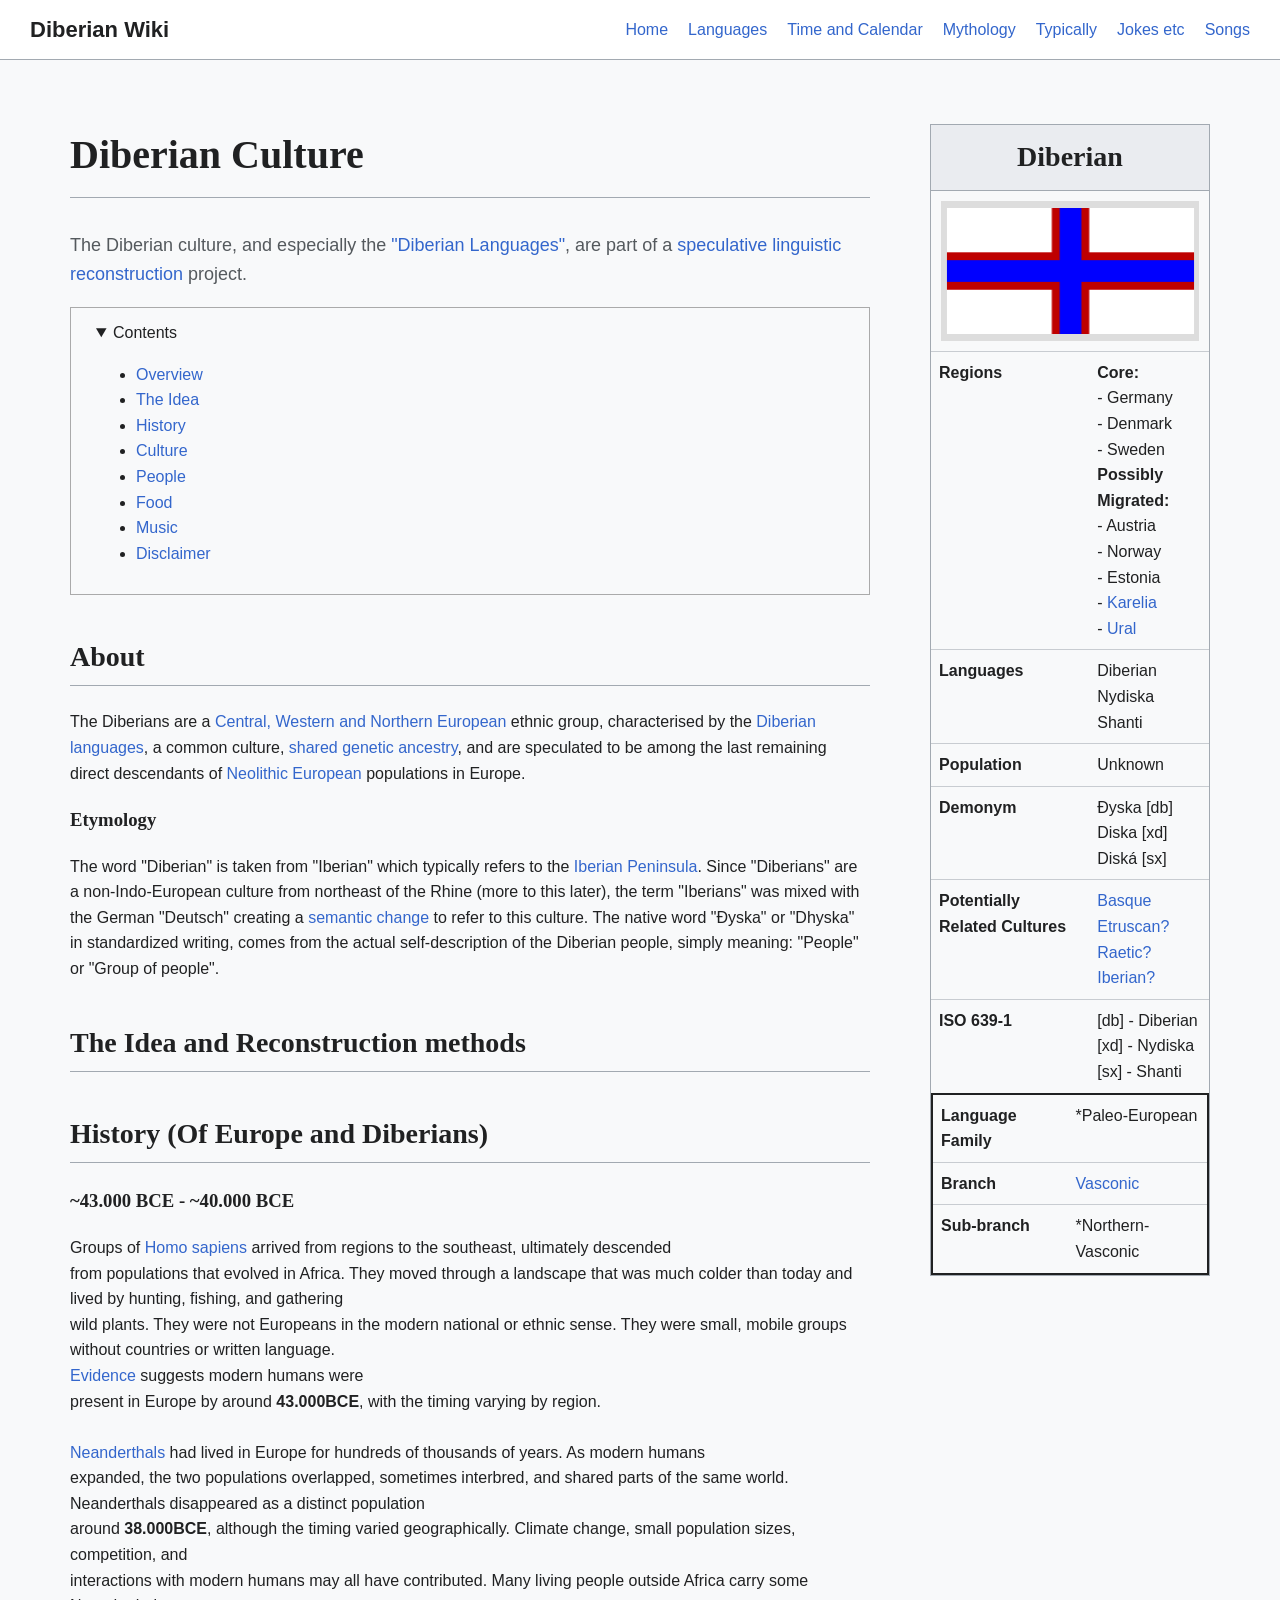
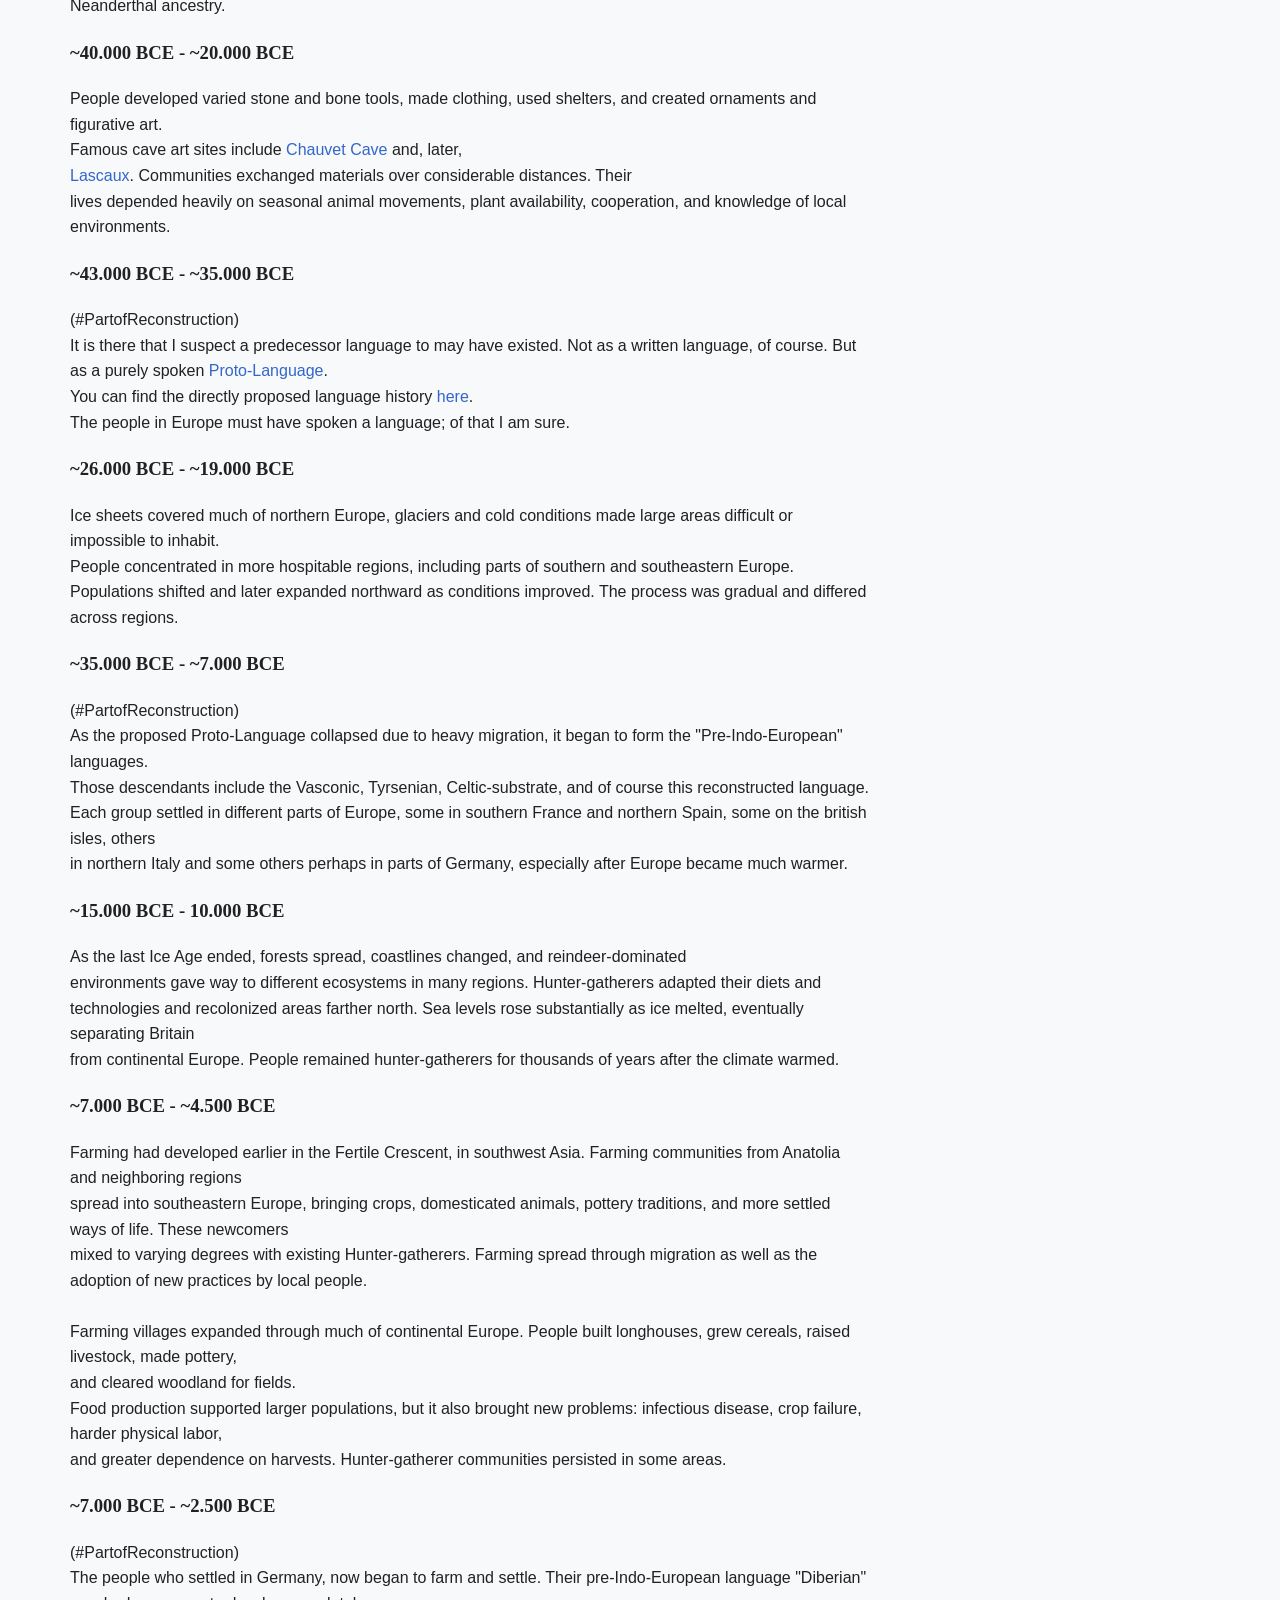
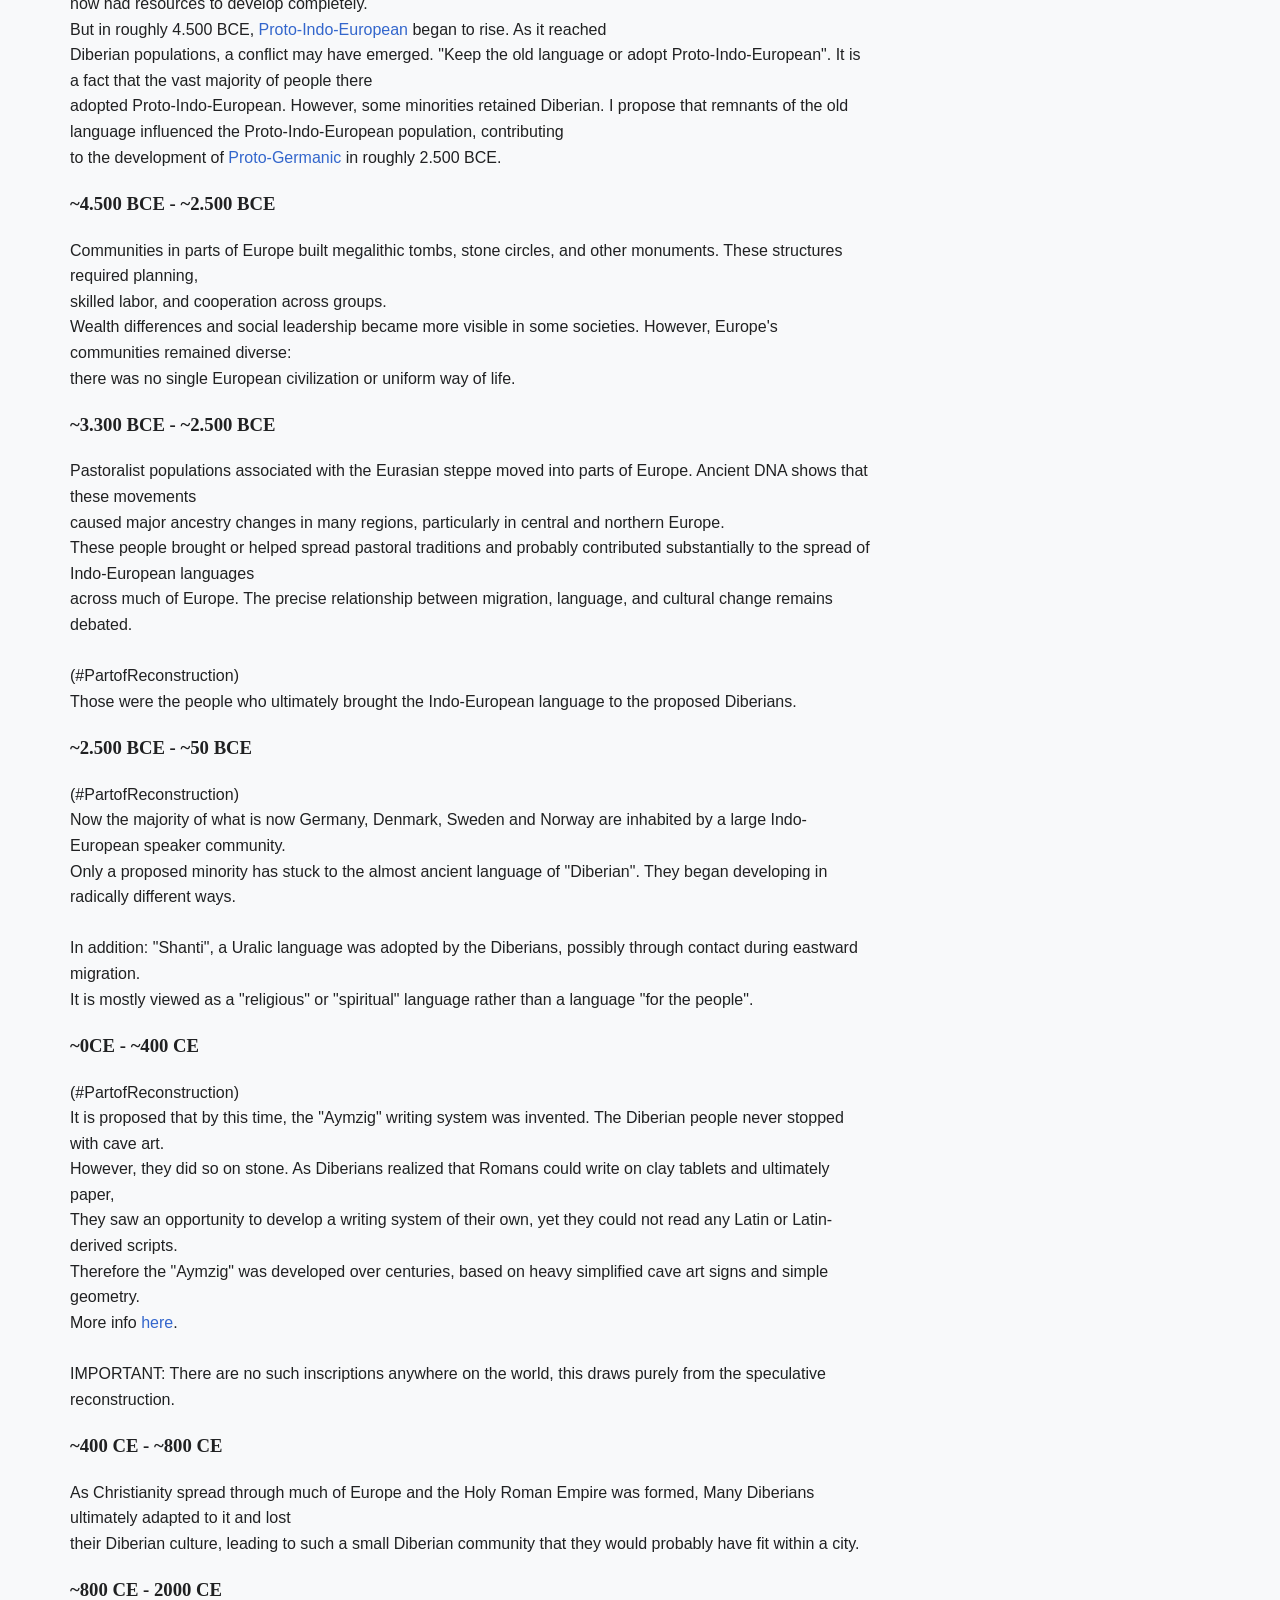
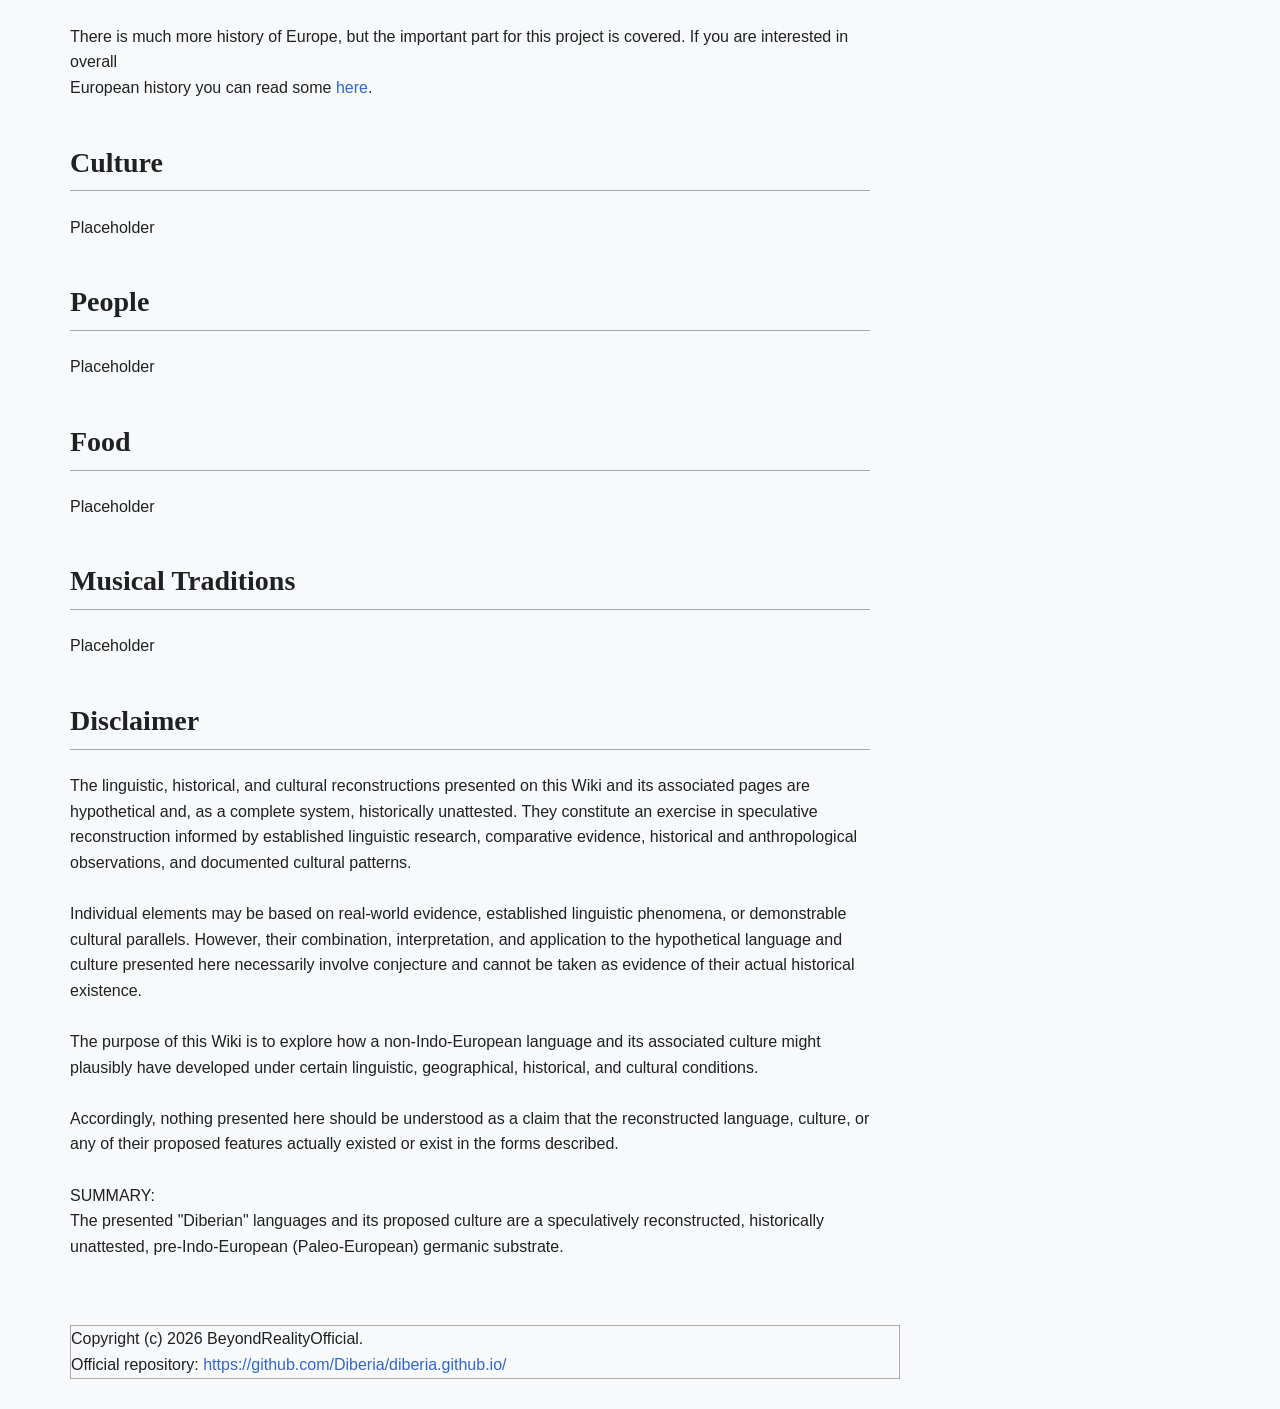
==== commit 11ff550a: "upd" ====
--- a/index.html
+++ b/index.html
@@ -41,6 +41,7 @@
 
                         <ul>
                             <li><a href="#overview">Overview</a></li>
+                            <li><a href="#idea">The Idea</a></li>
                             <li><a href="#history">History</a></li>
                             <li><a href="#cultural">Culture</a></li>
                             <li><a href="#people">People</a></li>
@@ -71,6 +72,12 @@
                         </p>
                     </section>
 
+                    <section id="idea">
+                        <h2>The Idea and Reconstruction methods</h2>
+
+                        <p></p>
+                    </section>
+
                     <section id="history">
                         <h2>History (Of Europe and Diberians)</h2>
 
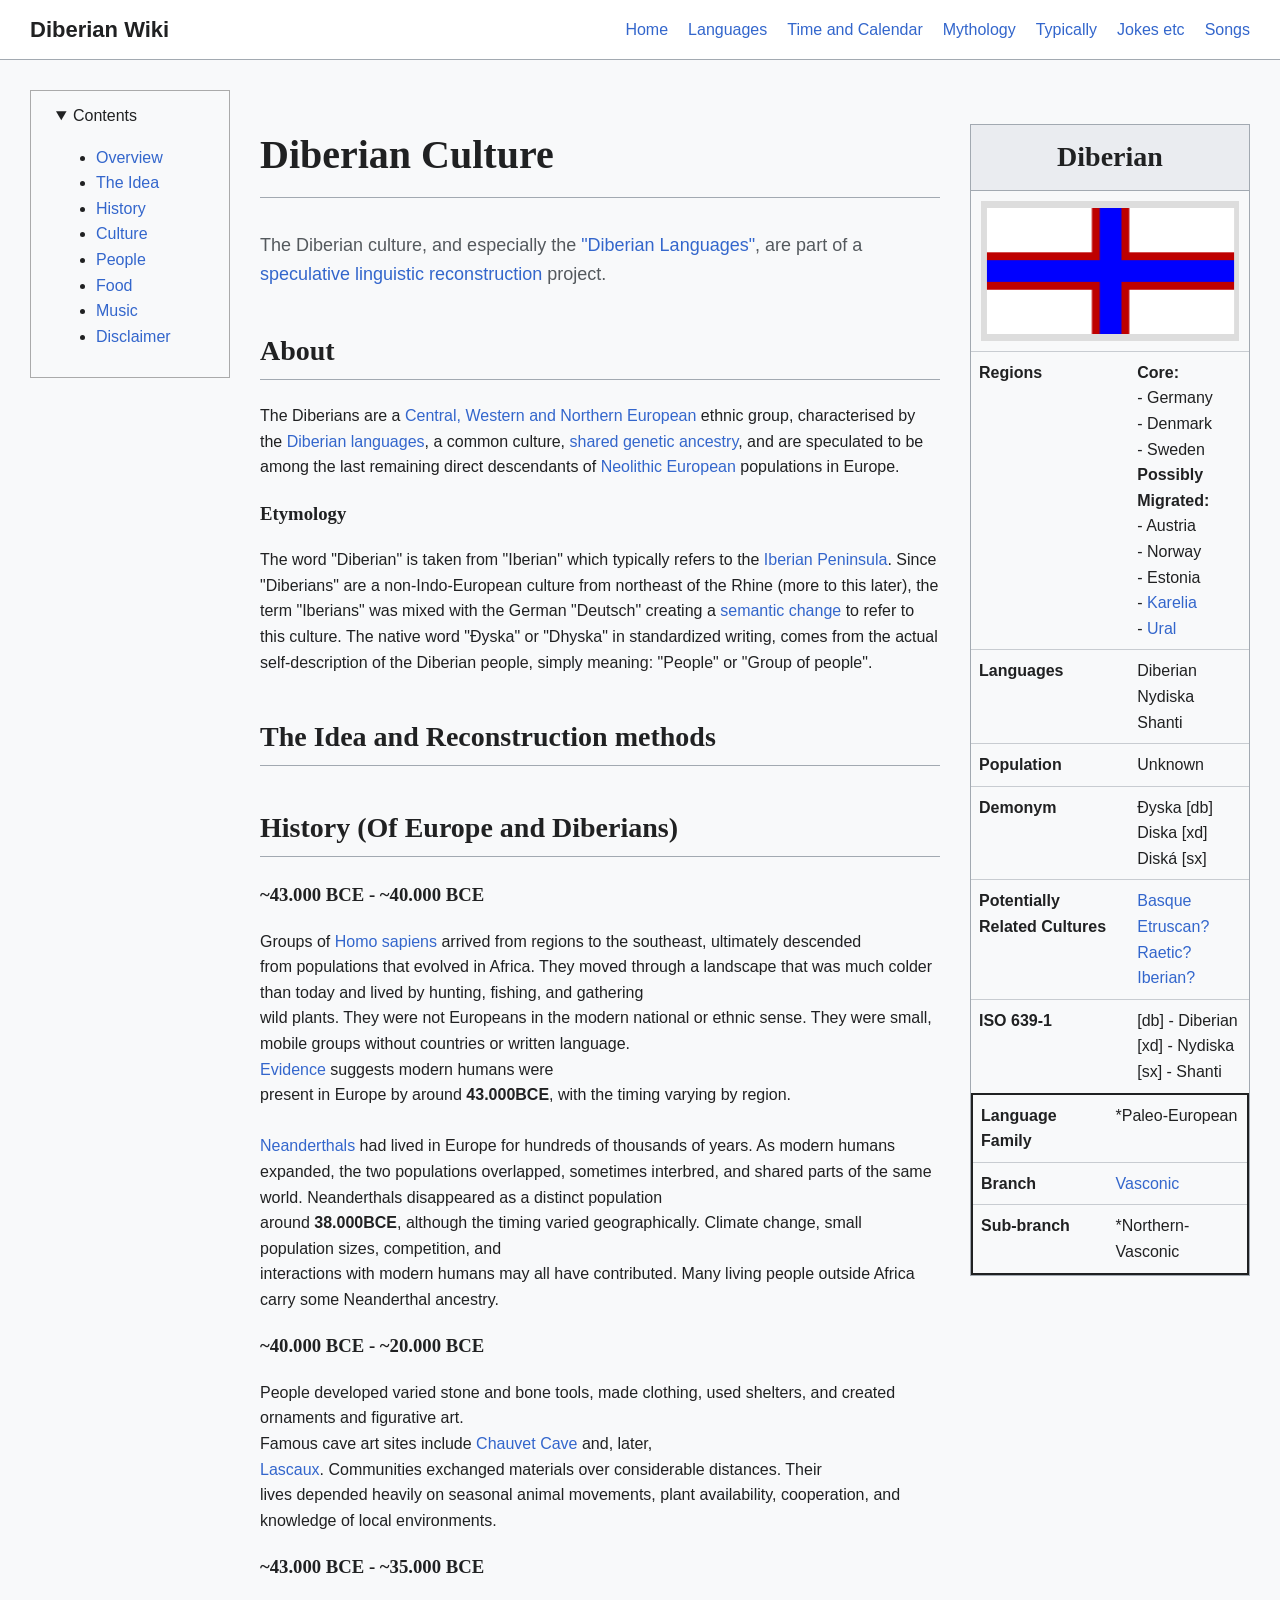
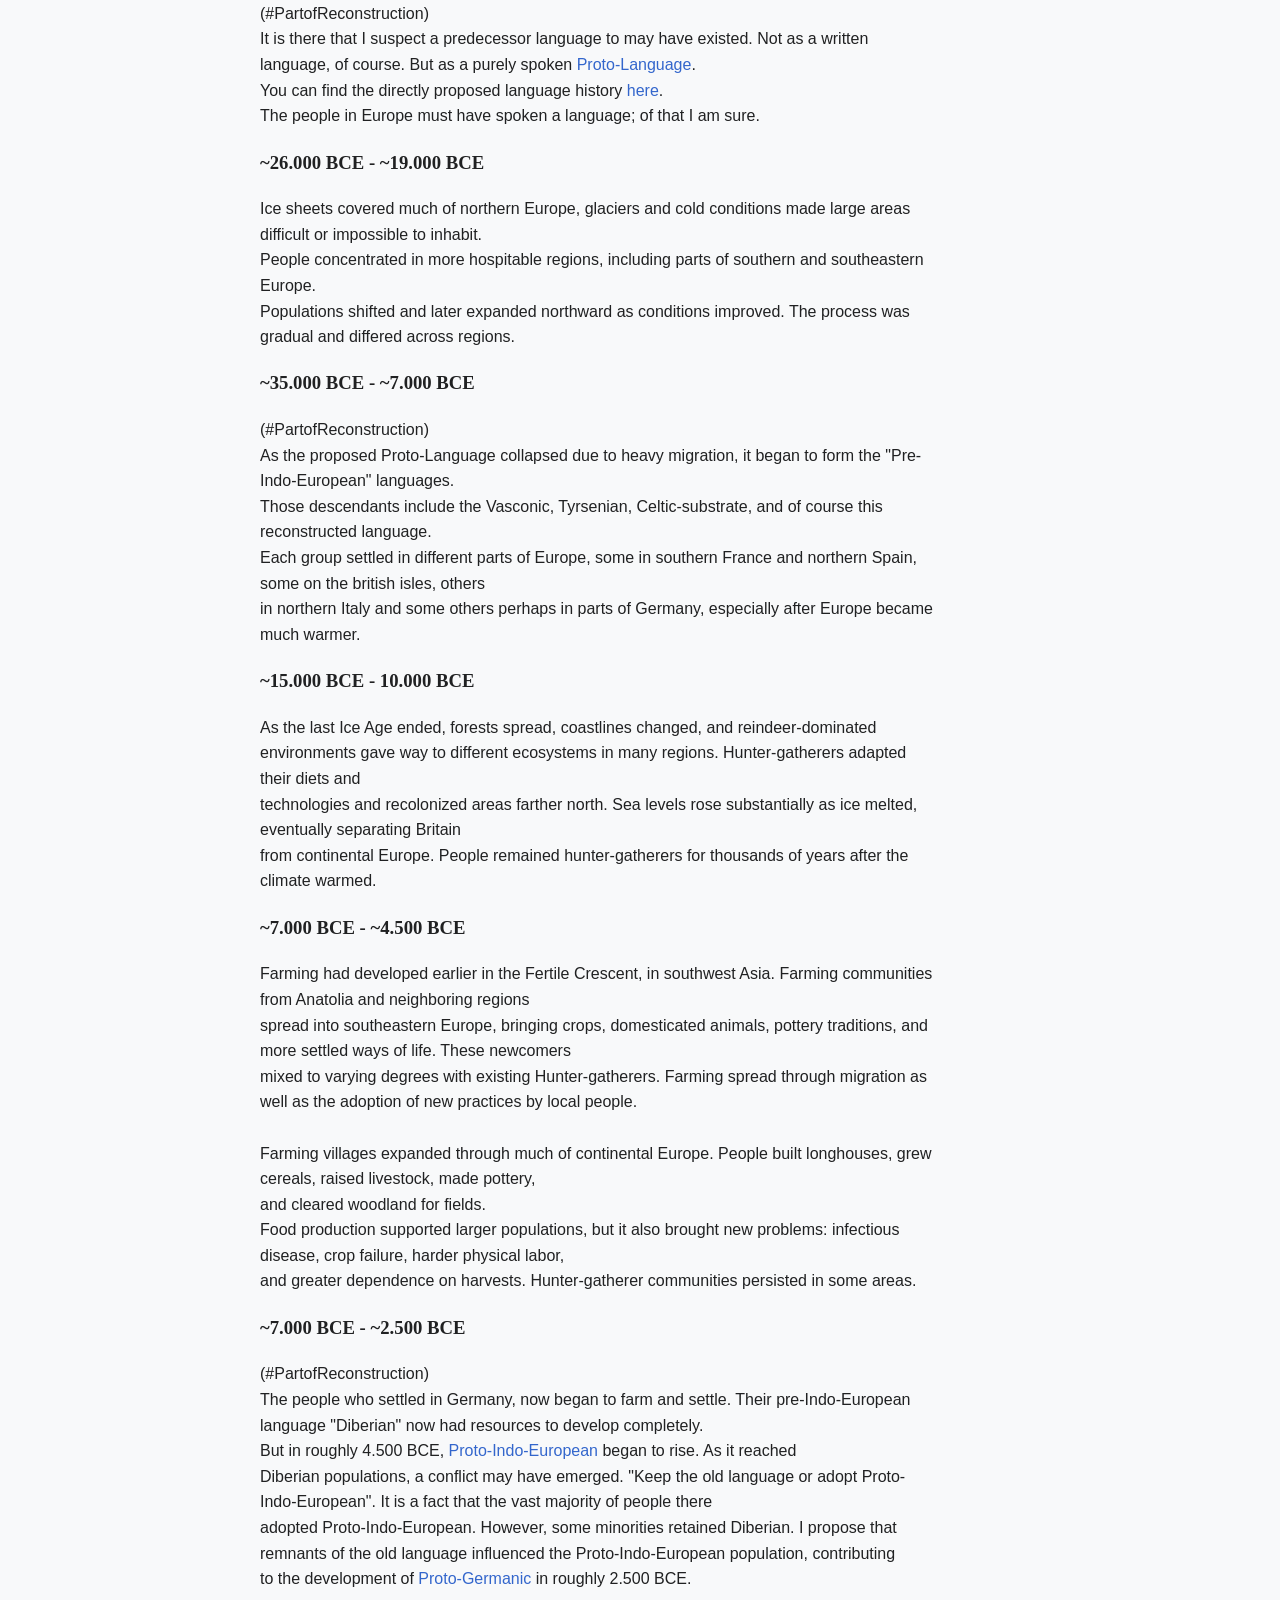
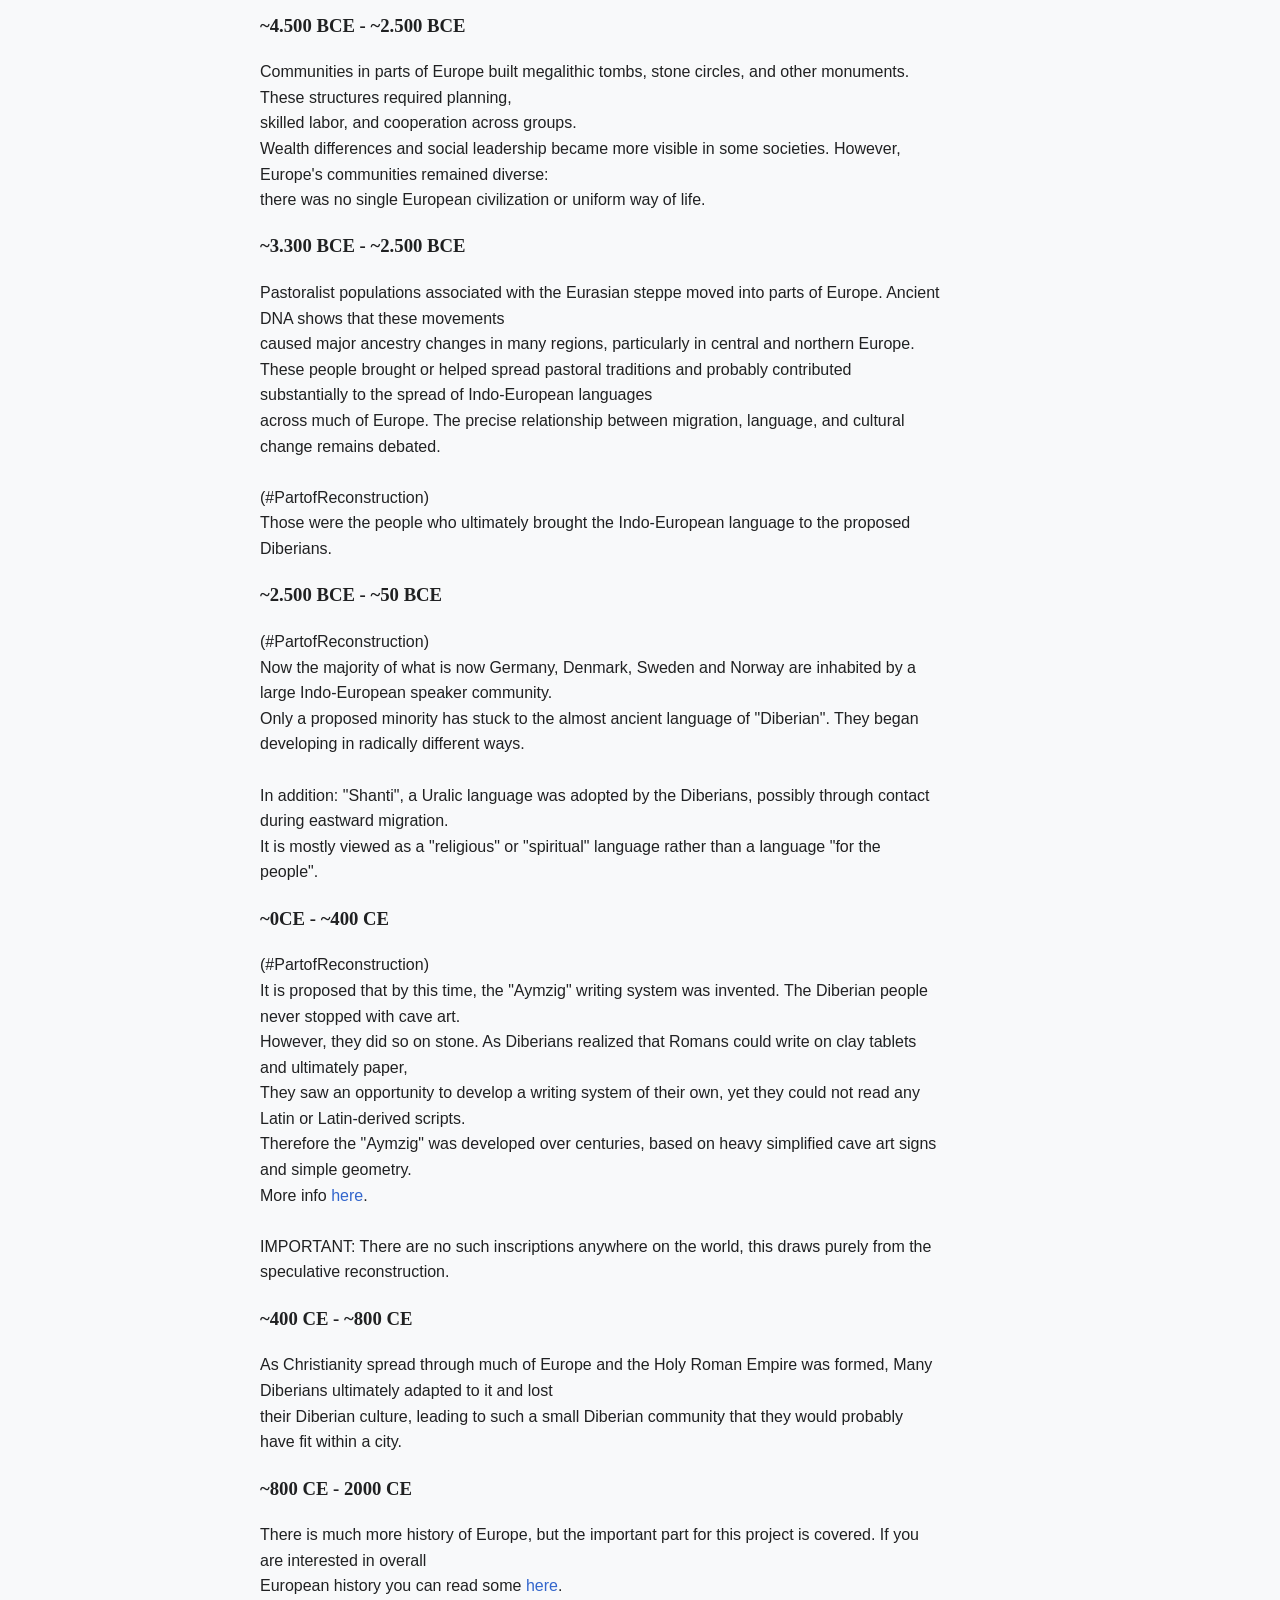
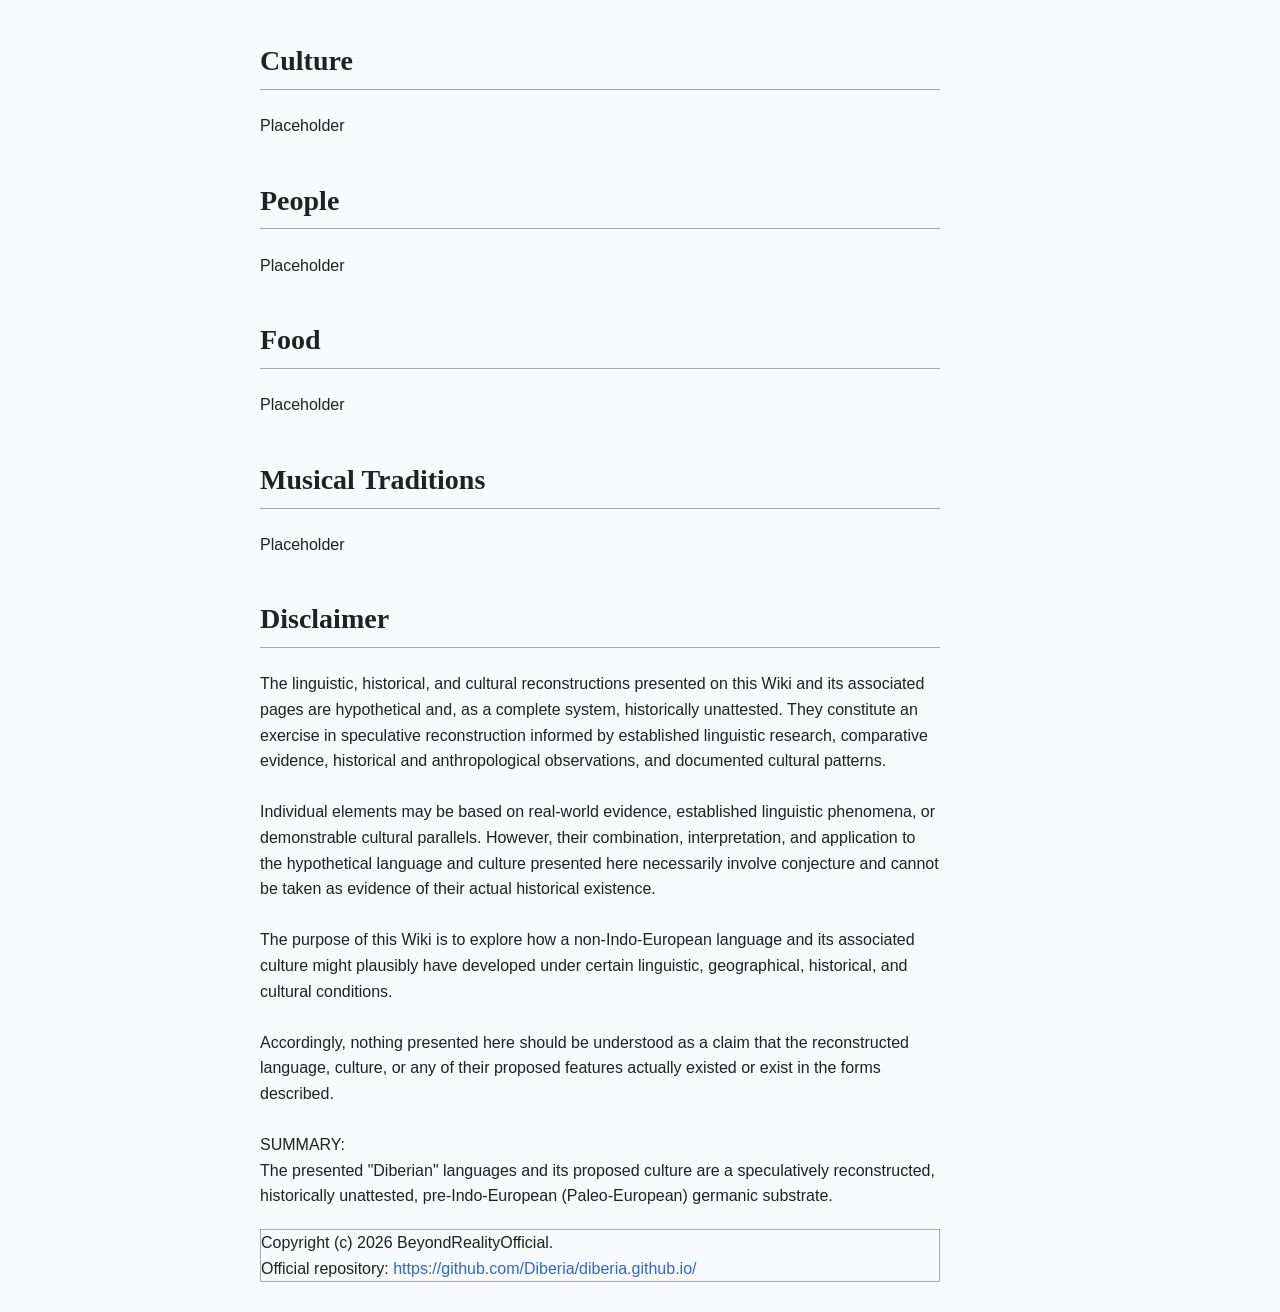
==== commit 7f820f74: "upd" ====
--- a/index.html
+++ b/index.html
@@ -26,6 +26,20 @@
             </nav>
         </header>
         <div class="layout">
+            <details open class="sidebar">
+                <summary>Contents</summary>
+
+                <ul>
+                    <li><a href="#overview">Overview</a></li>
+                    <li><a href="#idea">The Idea</a></li>
+                    <li><a href="#history">History</a></li>
+                    <li><a href="#cultural">Culture</a></li>
+                    <li><a href="#people">People</a></li>
+                    <li><a href="#food">Food</a></li>
+                    <li><a href="#music">Music</a></li>
+                    <li><a href="#disclaimer">Disclaimer</a></li>
+                </ul>
+            </details>
             <main class="content">
                 <article>
                     <h1>Diberian Culture</h1>
@@ -36,21 +50,6 @@
                         project.
                     </p>
 
-                    <details open>
-                        <summary>Contents</summary>
-
-                        <ul>
-                            <li><a href="#overview">Overview</a></li>
-                            <li><a href="#idea">The Idea</a></li>
-                            <li><a href="#history">History</a></li>
-                            <li><a href="#cultural">Culture</a></li>
-                            <li><a href="#people">People</a></li>
-                            <li><a href="#food">Food</a></li>
-                            <li><a href="#music">Music</a></li>
-                            <li><a href="#disclaimer">Disclaimer</a></li>
-                        </ul>
-                    </details>
-
                     <section id="overview">
                         <h2>About</h2>
 
@@ -282,6 +281,10 @@
                         </p>
                     </section>
                 </article>
+                <footer class="copyrightstuff">
+                    Copyright (c) 2026 BeyondRealityOfficial.<br>
+                    Official repository: <a href="https://github.com/Diberia/diberia.github.io/">https://github.com/Diberia/diberia.github.io/</a>
+                </footer>
             </main>
 
             <aside class="infobox">
@@ -338,16 +341,12 @@
                     </tr>
                 </table>
             </aside>
-
-            <footer class="copyrightstuff">
-                Copyright (c) 2026 BeyondRealityOfficial.<br>
-                Official repository: <a href="https://github.com/Diberia/diberia.github.io/">https://github.com/Diberia/diberia.github.io/</a>
-            </footer>
         </div>
 
         <script src="index.js"></script>
         <script>
             const topbar = document.querySelector('.topbar');
+            const side = document.querySelector('.sidebar');
             let lastScrollY = window.scrollY;
 
             window.addEventListener('scroll', () => {
@@ -355,8 +354,10 @@
 
                 if (currentScrollY > lastScrollY && currentScrollY > 80) {
                     topbar.classList.add('hidden');
+                    side.classList.remove('up');
                 } else {
                     topbar.classList.remove('hidden');
+                    side.classList.add('up');
                 }
 
                 lastScrollY = currentScrollY;
--- a/index.css
+++ b/index.css
@@ -12,10 +12,17 @@
 
 details {
     display: table;
+    position: sticky;
+    top: 15px;
     border: 1px solid #aaa;
     background: #f8f9fa;
     padding: 12px 25px;
-    margin-bottom: 20px;
+
+    transition: top 0.3s ease;
+}
+
+details.up {
+    top: 75px;
 }
 
 .copyrightstuff {
@@ -73,16 +80,18 @@
 }
 
 .layout {
-    max-width: 1200px;
+    max-width: 1400px;
     margin: auto;
 
     display: grid;
 
-    grid-template-columns: minmax(400px, 1fr) 280px;
+    grid-template-columns: 200px minmax(400px, 1fr) 280px;
 
     gap: 30px;
 
     padding: 30px;
+
+    align-items: start;
 }
 
 .content {
@@ -232,4 +241,8 @@
     h2 {
         font-size: 24px;
     }
+
+    details {
+        position: static;
+    }
 }
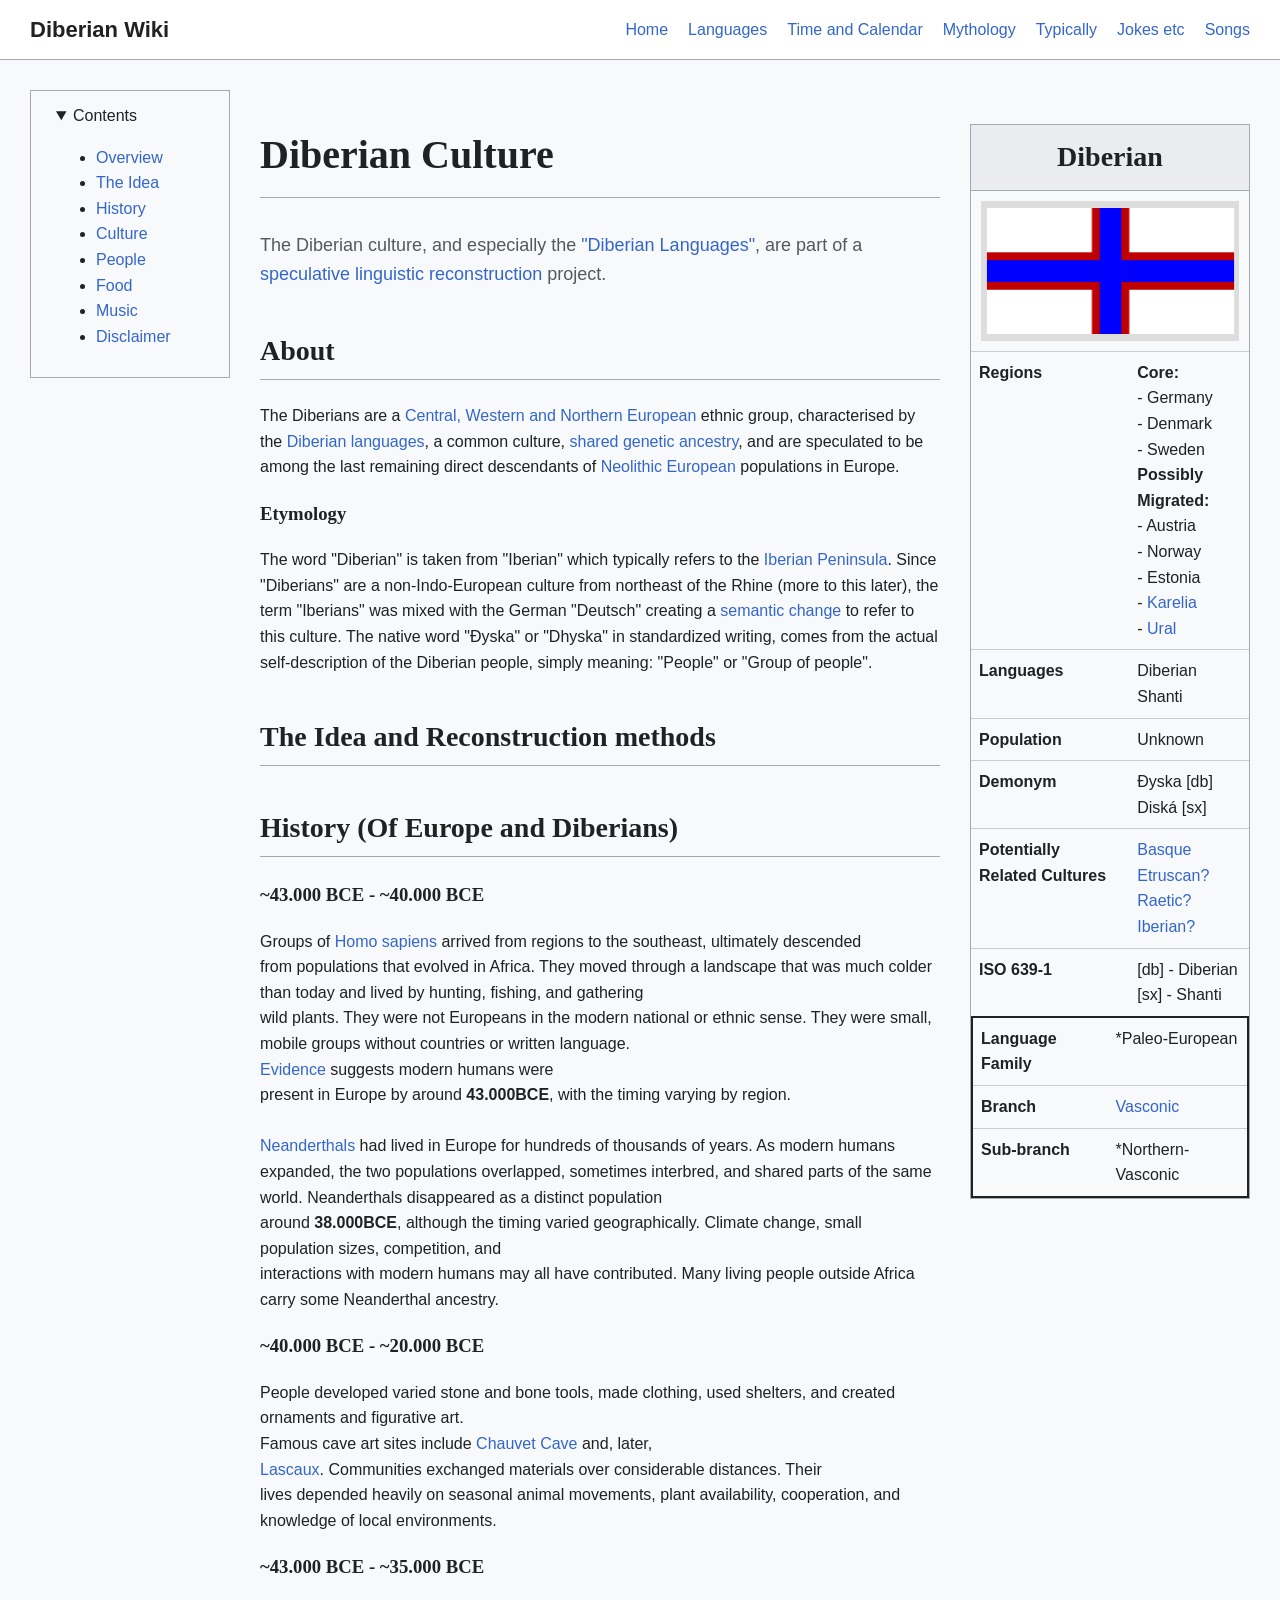
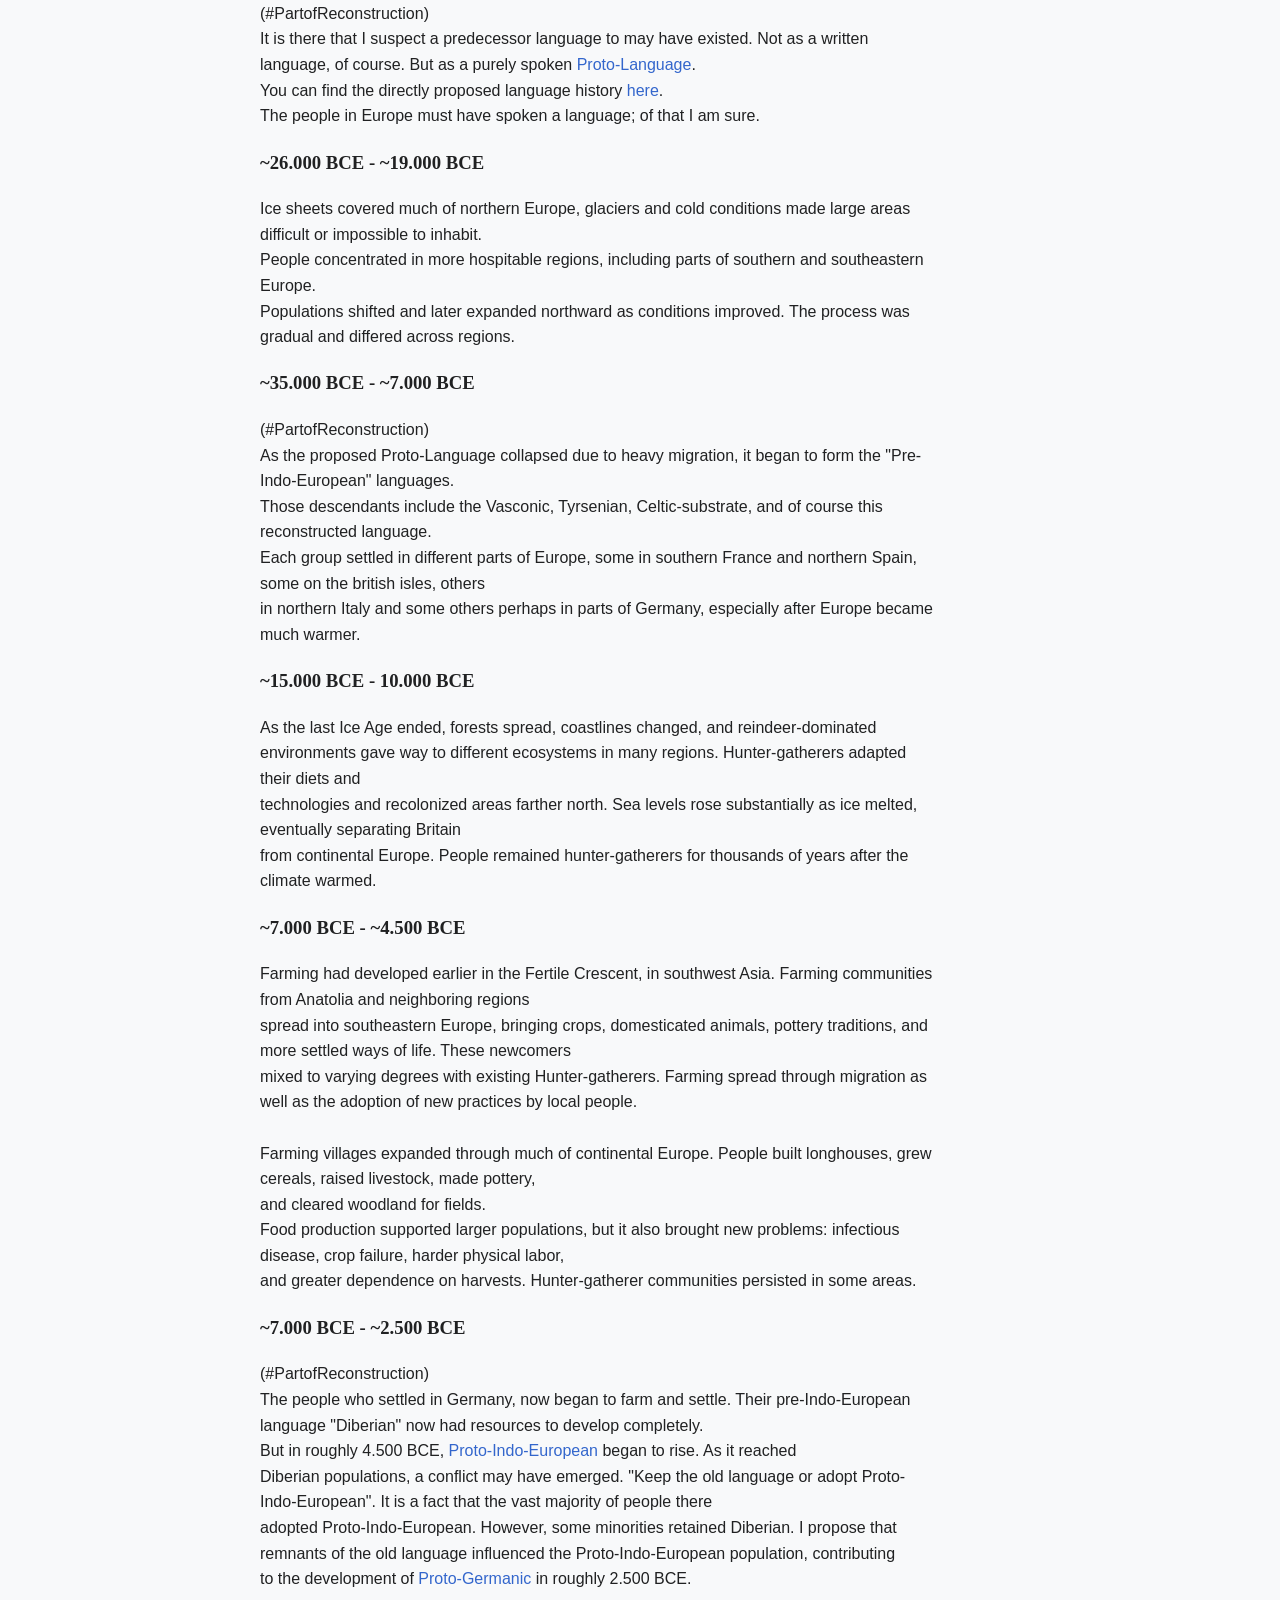
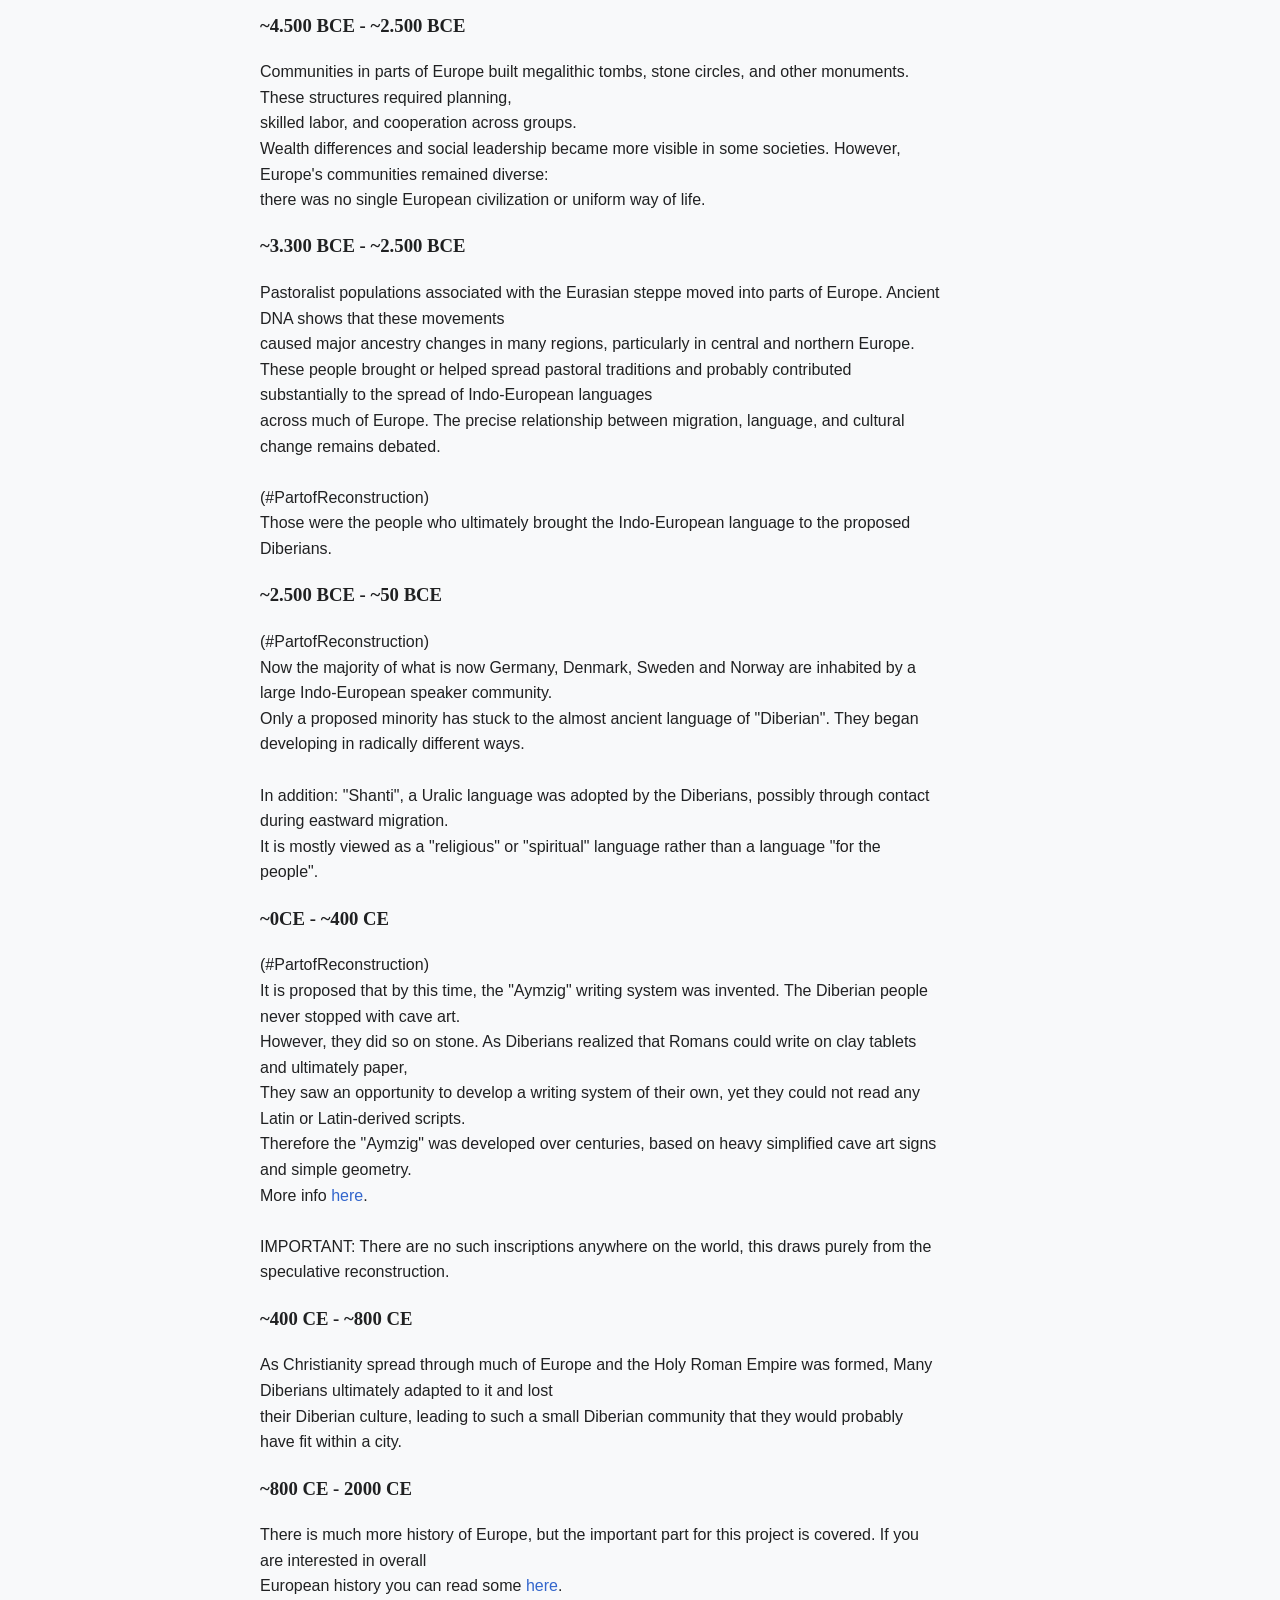
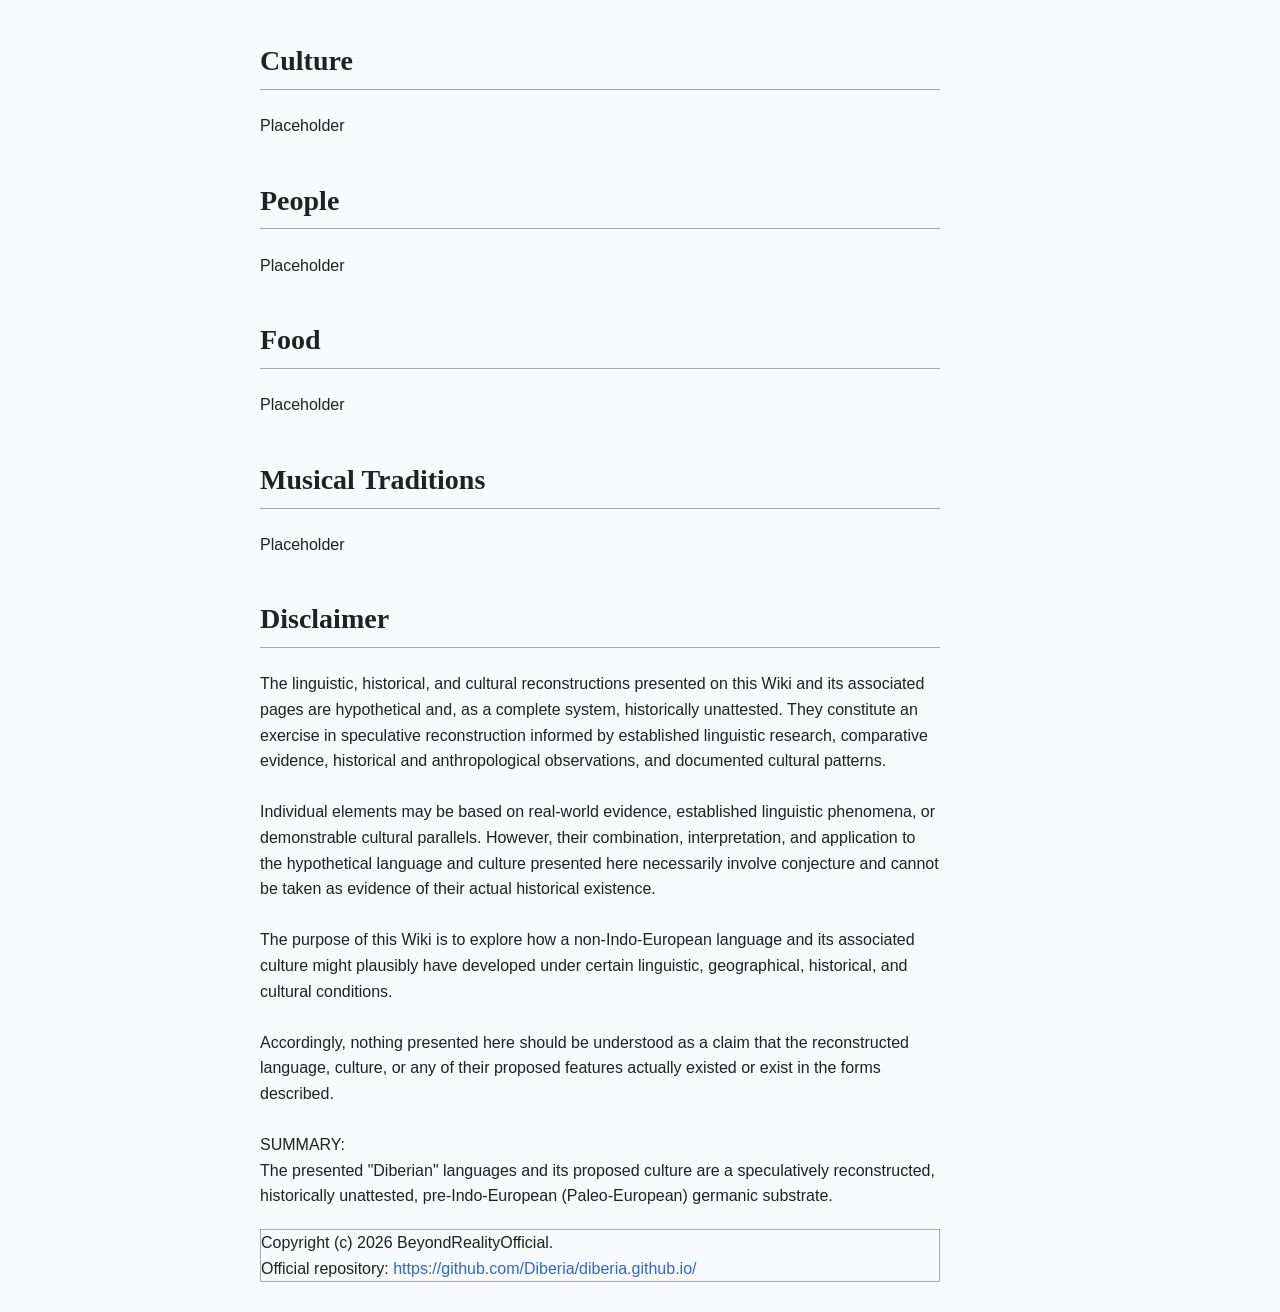
==== commit 11891713: "qckfx" ====
--- a/index.html
+++ b/index.html
@@ -302,7 +302,7 @@
 
                     <tr>
                         <td><strong>Languages</strong></td>
-                        <td>Diberian<br>Nydiska<br>Shanti</td>
+                        <td>Diberian<br>Shanti</td>
                     </tr>
 
                     <tr>
@@ -312,7 +312,7 @@
 
                     <tr>
                         <td><strong>Demonym</strong></td>
-                        <td>Ðyska [db]<br>Diska [xd]<br>Diská [sx]</td>
+                        <td>Ðyska [db]<br>Diská [sx]</td>
                     </tr>
 
                     <tr>
@@ -322,7 +322,7 @@
 
                     <tr>
                         <td><strong>ISO 639-1</strong></td>
-                        <td>[db] - Diberian<br>[xd] - Nydiska<br>[sx] - Shanti</td>
+                        <td>[db] - Diberian<br>[sx] - Shanti</td>
                     </tr>
                 </table>
 
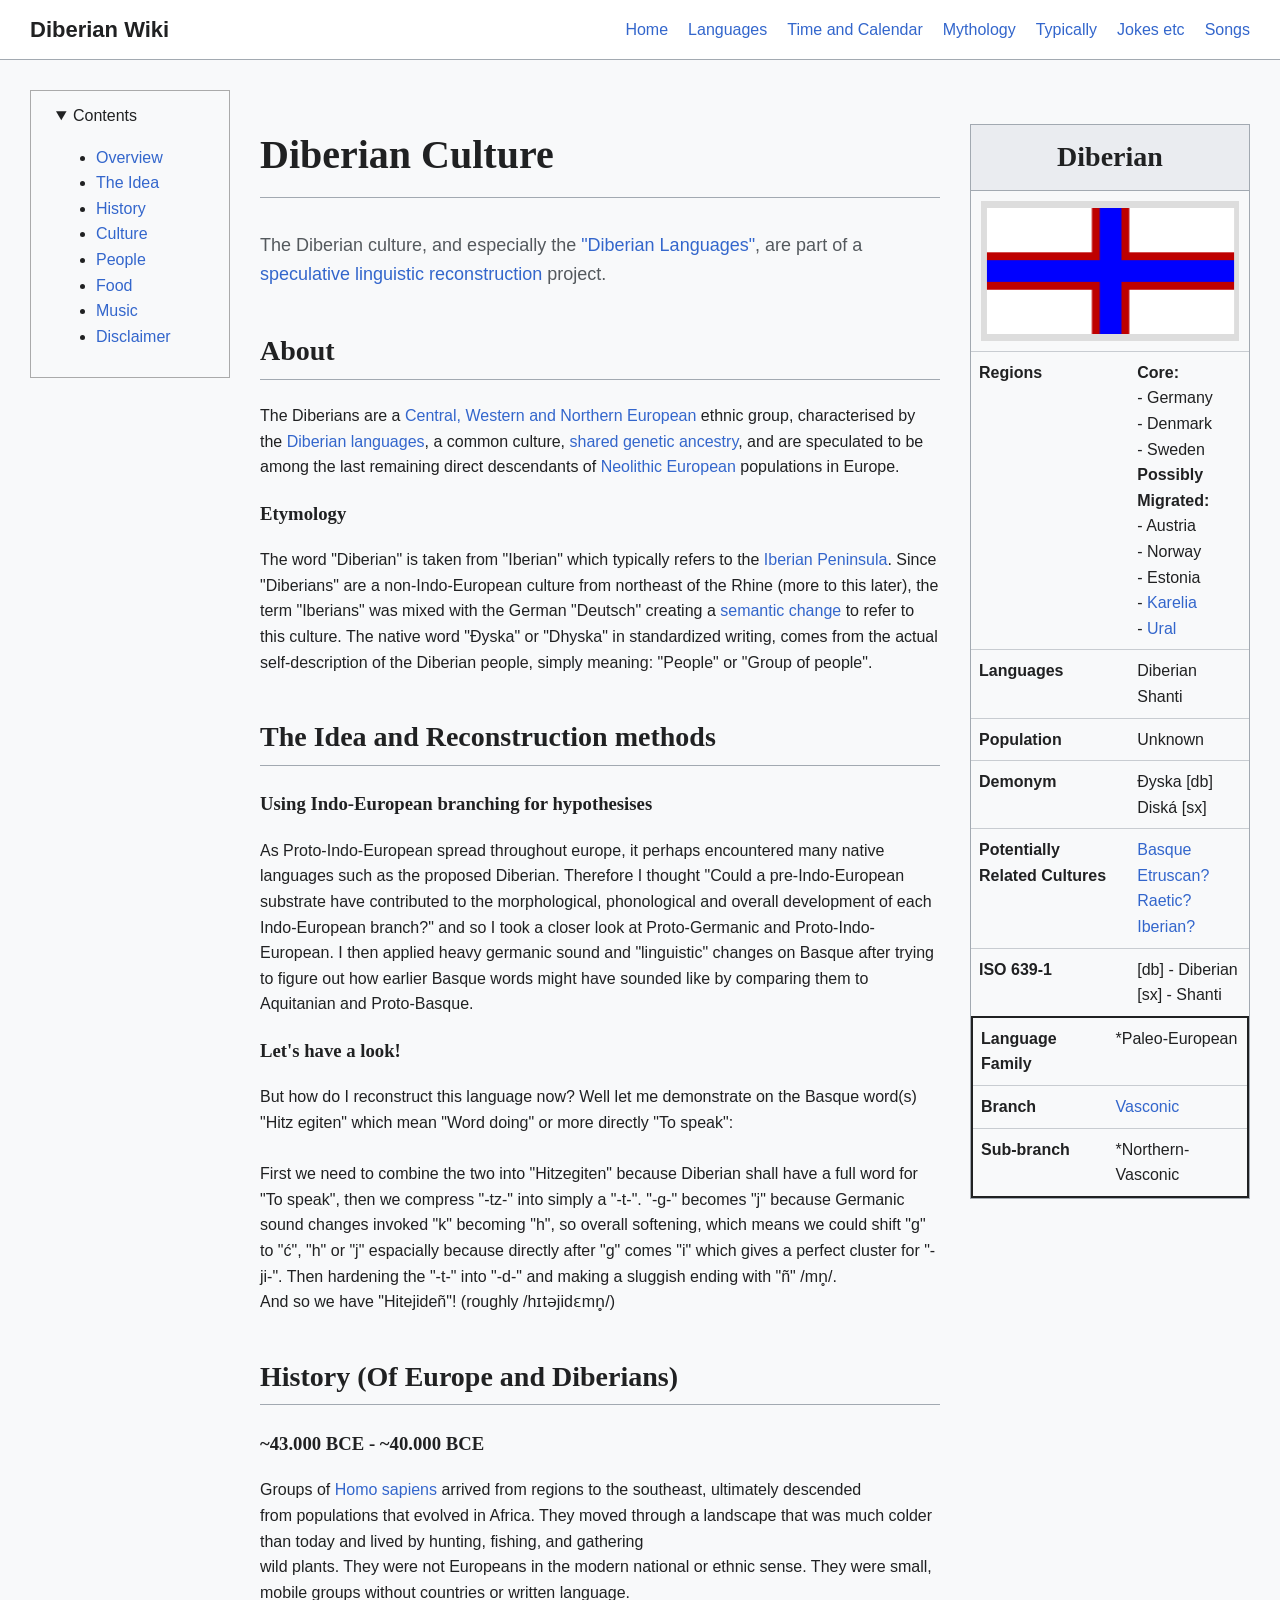
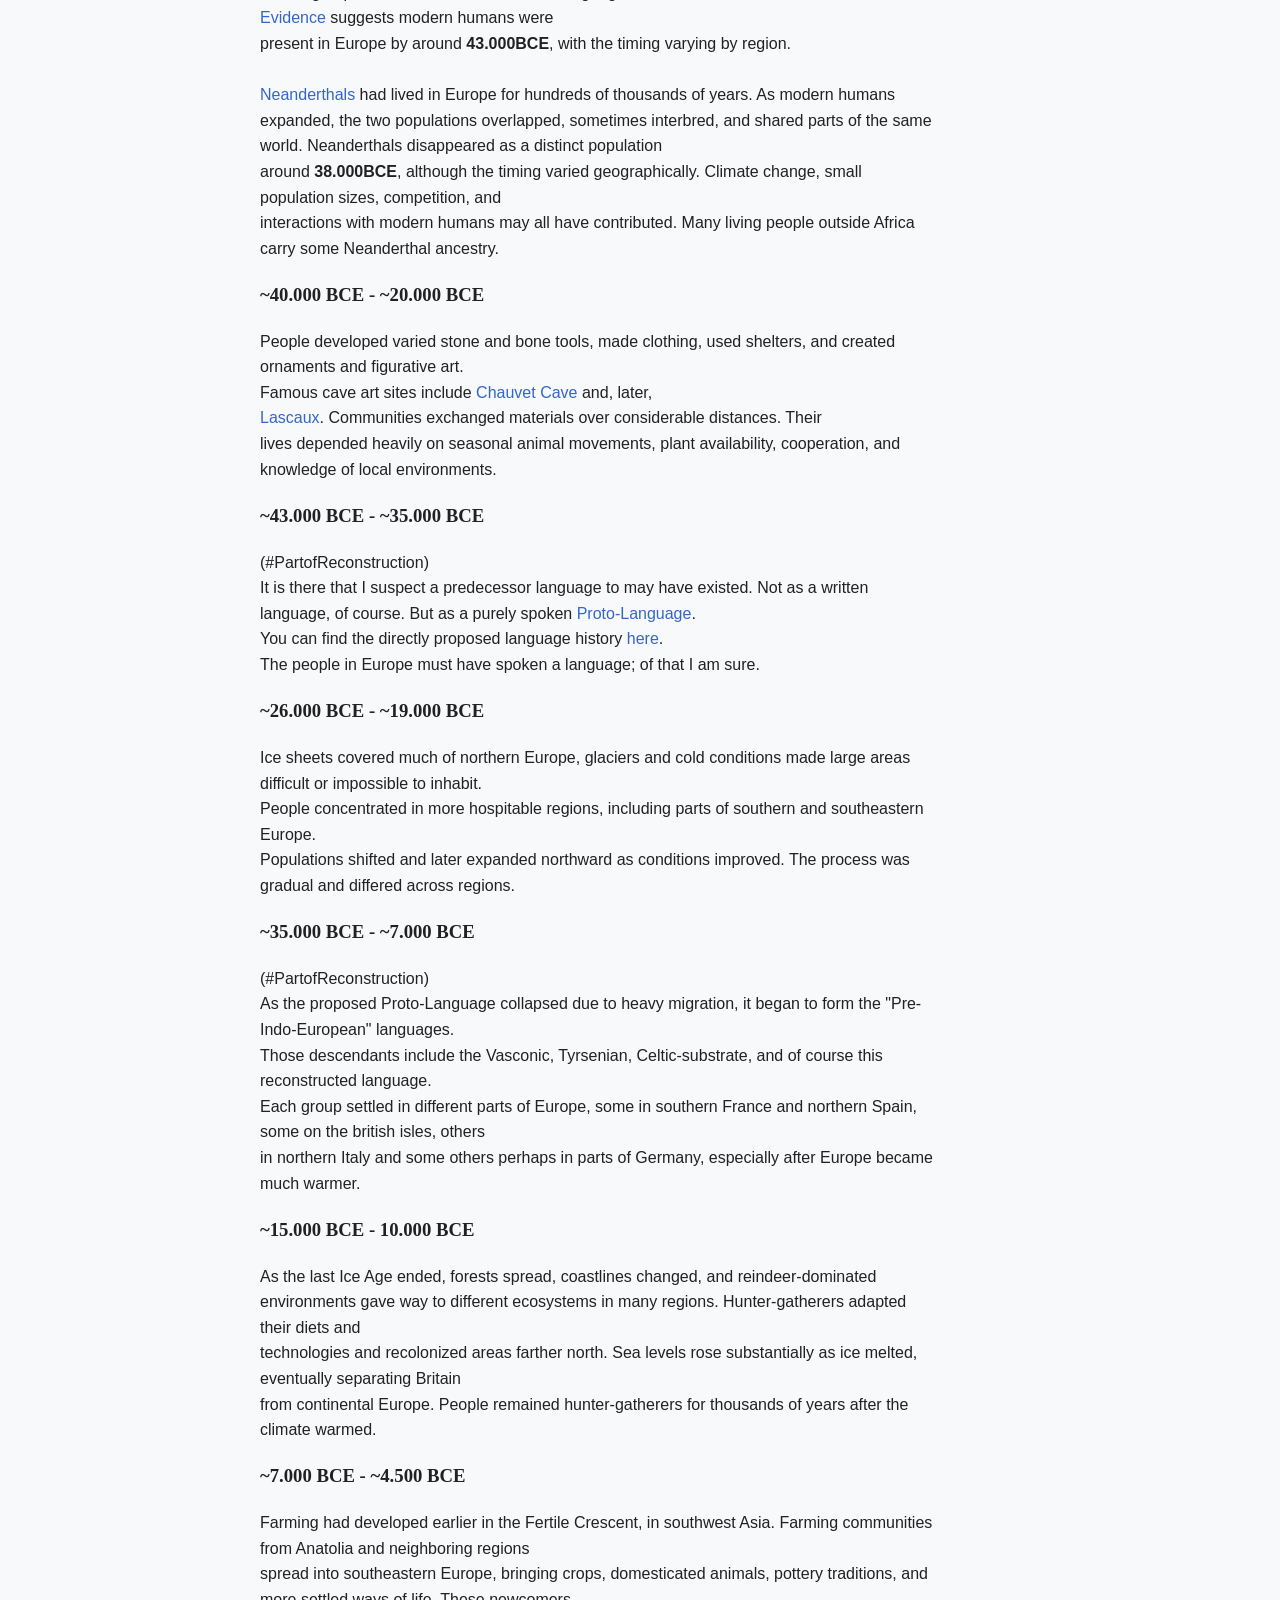
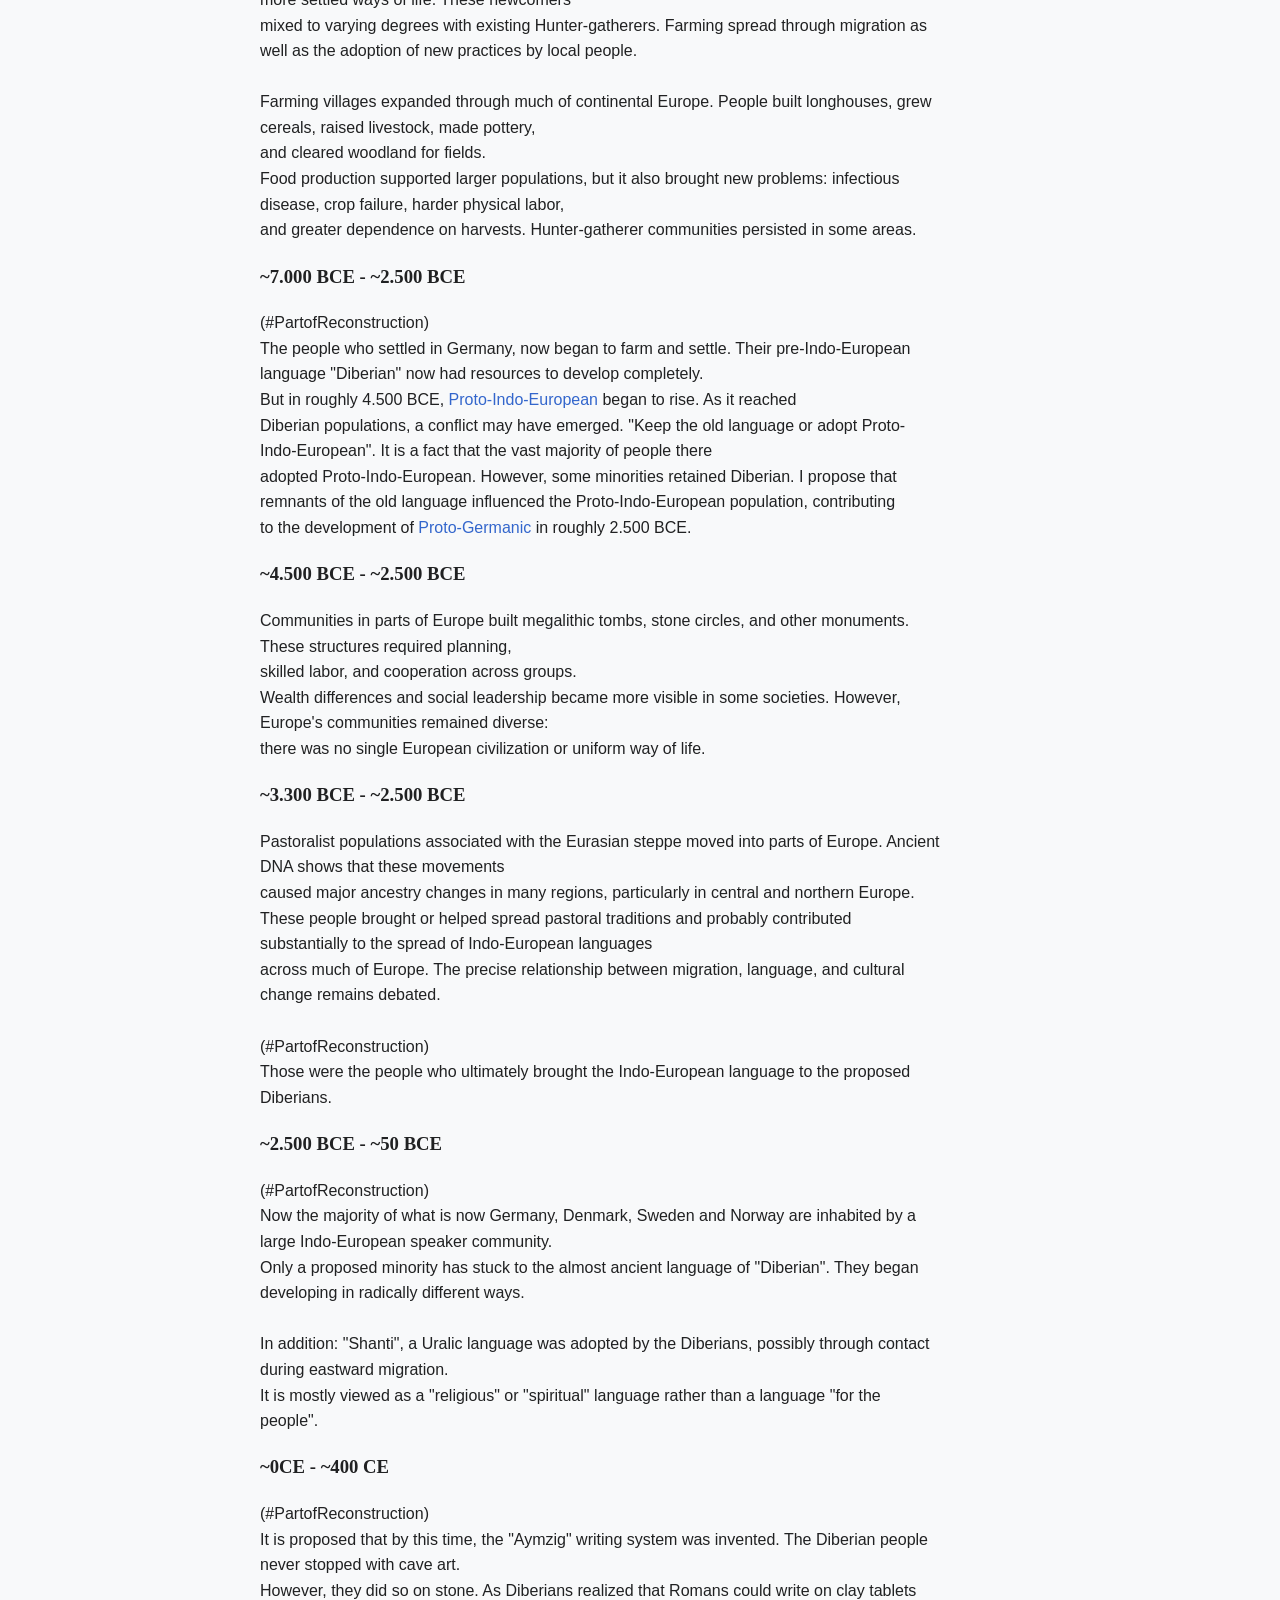
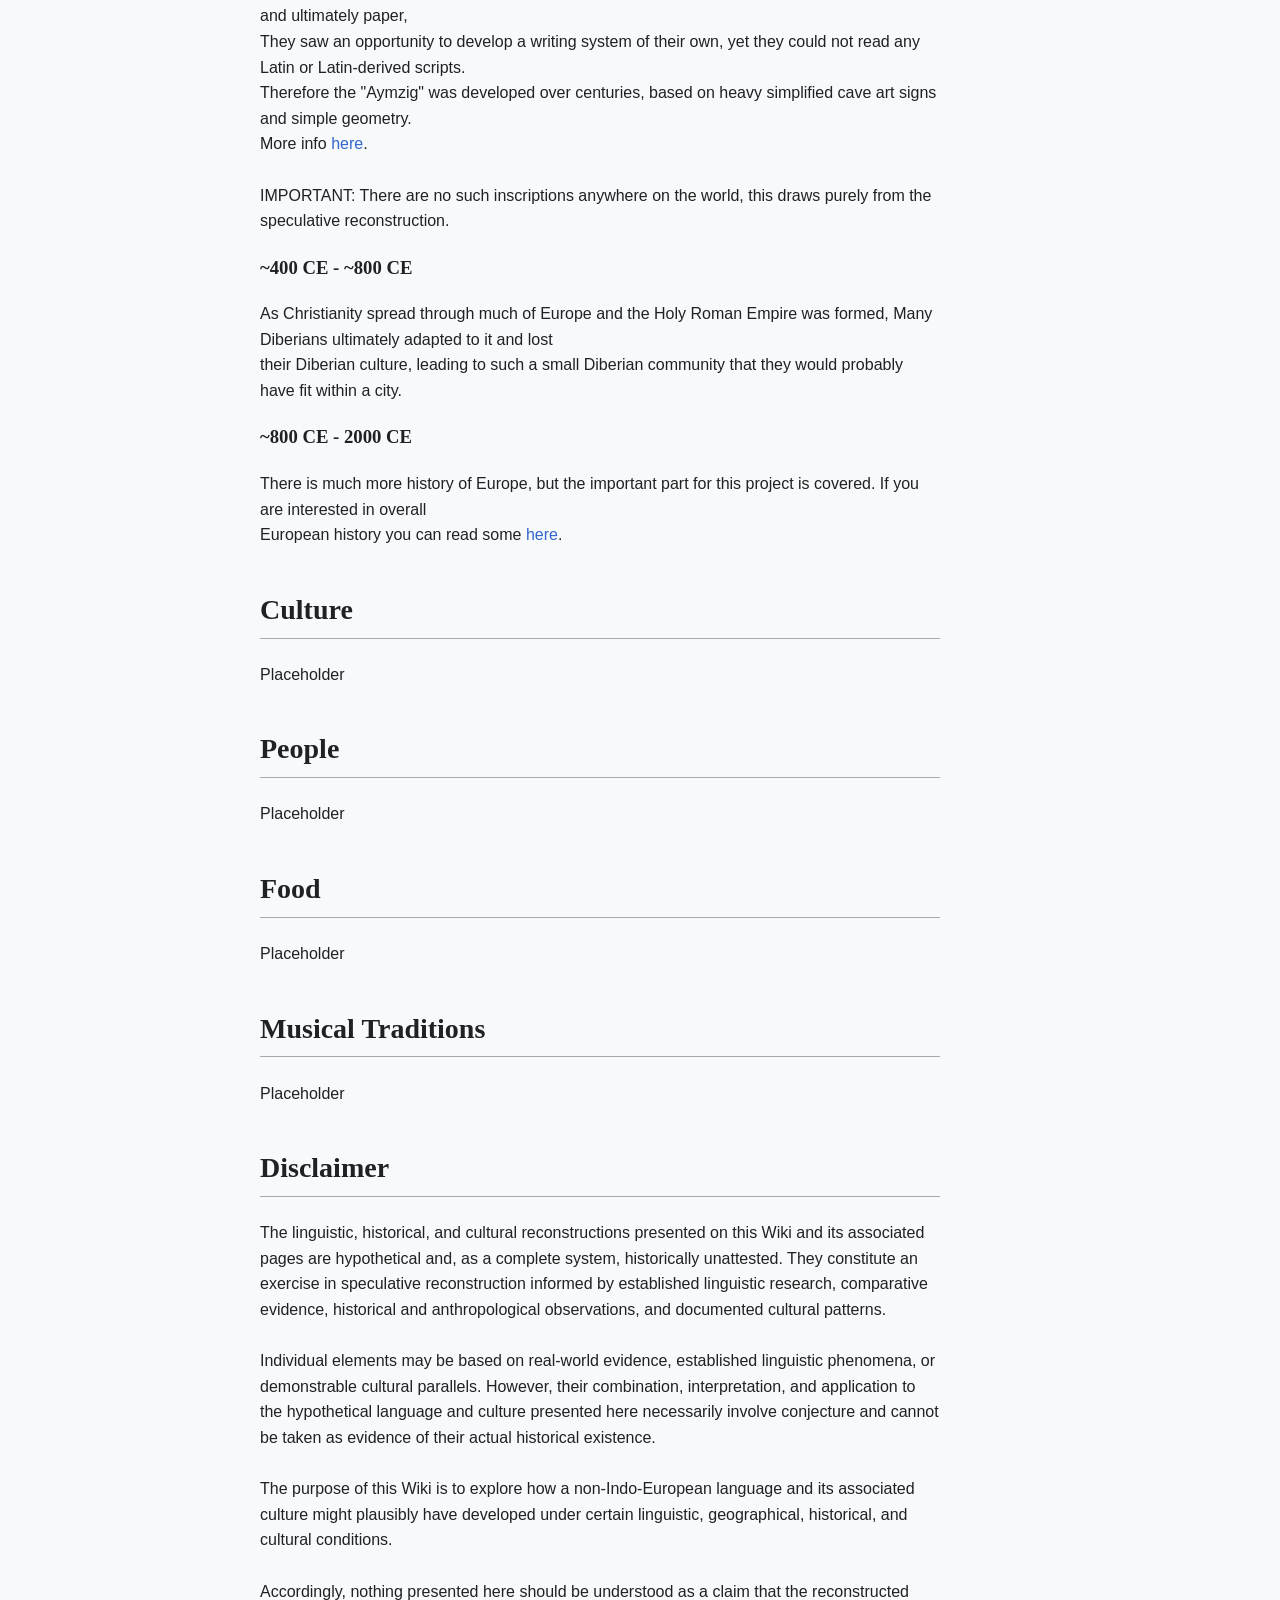
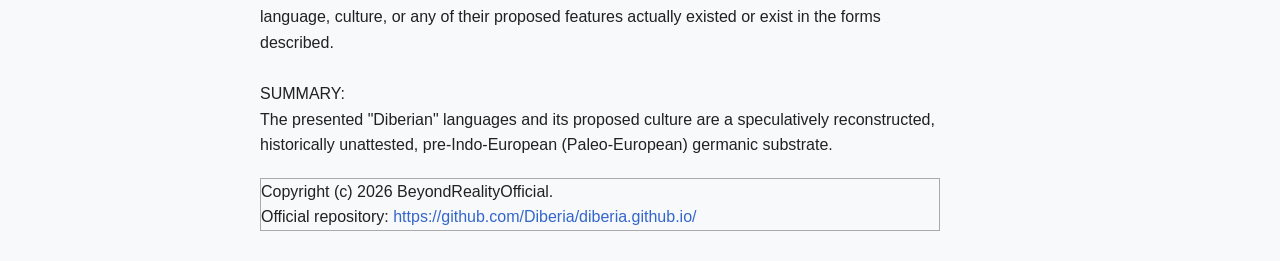
==== commit f17dafe6: "upd" ====
--- a/index.html
+++ b/index.html
@@ -74,7 +74,28 @@
                     <section id="idea">
                         <h2>The Idea and Reconstruction methods</h2>
 
-                        <p></p>
+                        <h3>Using Indo-European branching for hypothesises</h3>
+
+                        <p>
+                            As Proto-Indo-European spread throughout europe, it perhaps encountered many native languages such as the proposed Diberian.
+                            Therefore I thought "Could a pre-Indo-European substrate have contributed to the morphological, phonological and overall development of
+                            each Indo-European branch?" and so I took a closer look at Proto-Germanic and Proto-Indo-European. I then applied heavy germanic sound
+                            and "linguistic" changes on Basque after trying to figure out how earlier Basque words might have sounded like by comparing them to
+                            Aquitanian and Proto-Basque.
+                        </p>
+
+                        <h3>Let's have a look!</h3>
+
+                        <p>
+                            But how do I reconstruct this language now? Well let me demonstrate on the Basque word(s) "Hitz egiten" which mean "Word doing" or
+                            more directly "To speak":<br><br>
+
+                            First we need to combine the two into "Hitzegiten" because Diberian shall have a full word for "To speak",
+                            then we compress "-tz-" into simply a "-t-". "-g-" becomes "j" because Germanic sound changes invoked "k" becoming "h",
+                            so overall softening, which means we could shift "g" to "ć", "h" or "j" espacially because directly after "g" comes "i"
+                            which gives a perfect cluster for "-ji-". Then hardening the "-t-" into "-d-" and making a sluggish ending with "ñ" /mn̥/.<br>
+                            And so we have "Hitejideñ"! (roughly /hɪtəjidɛmn̥/)
+                        </p>
                     </section>
 
                     <section id="history">
